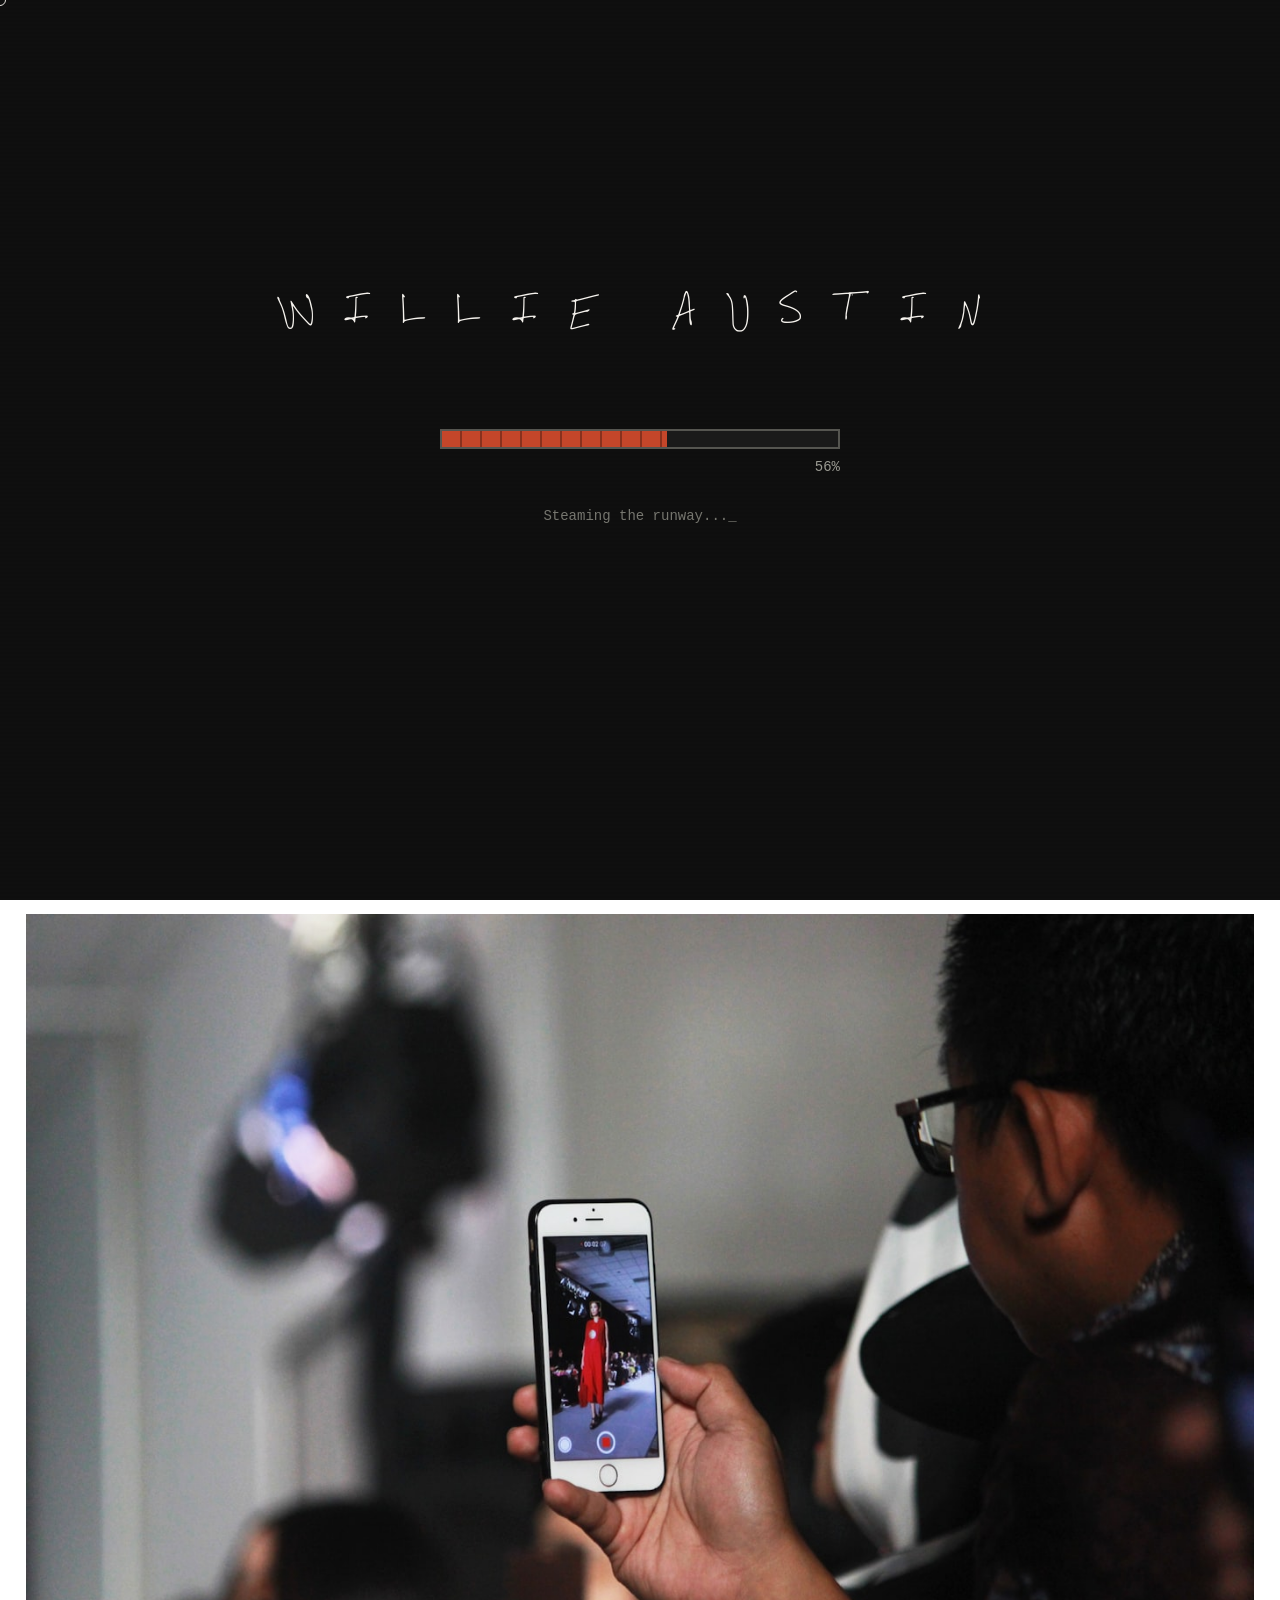
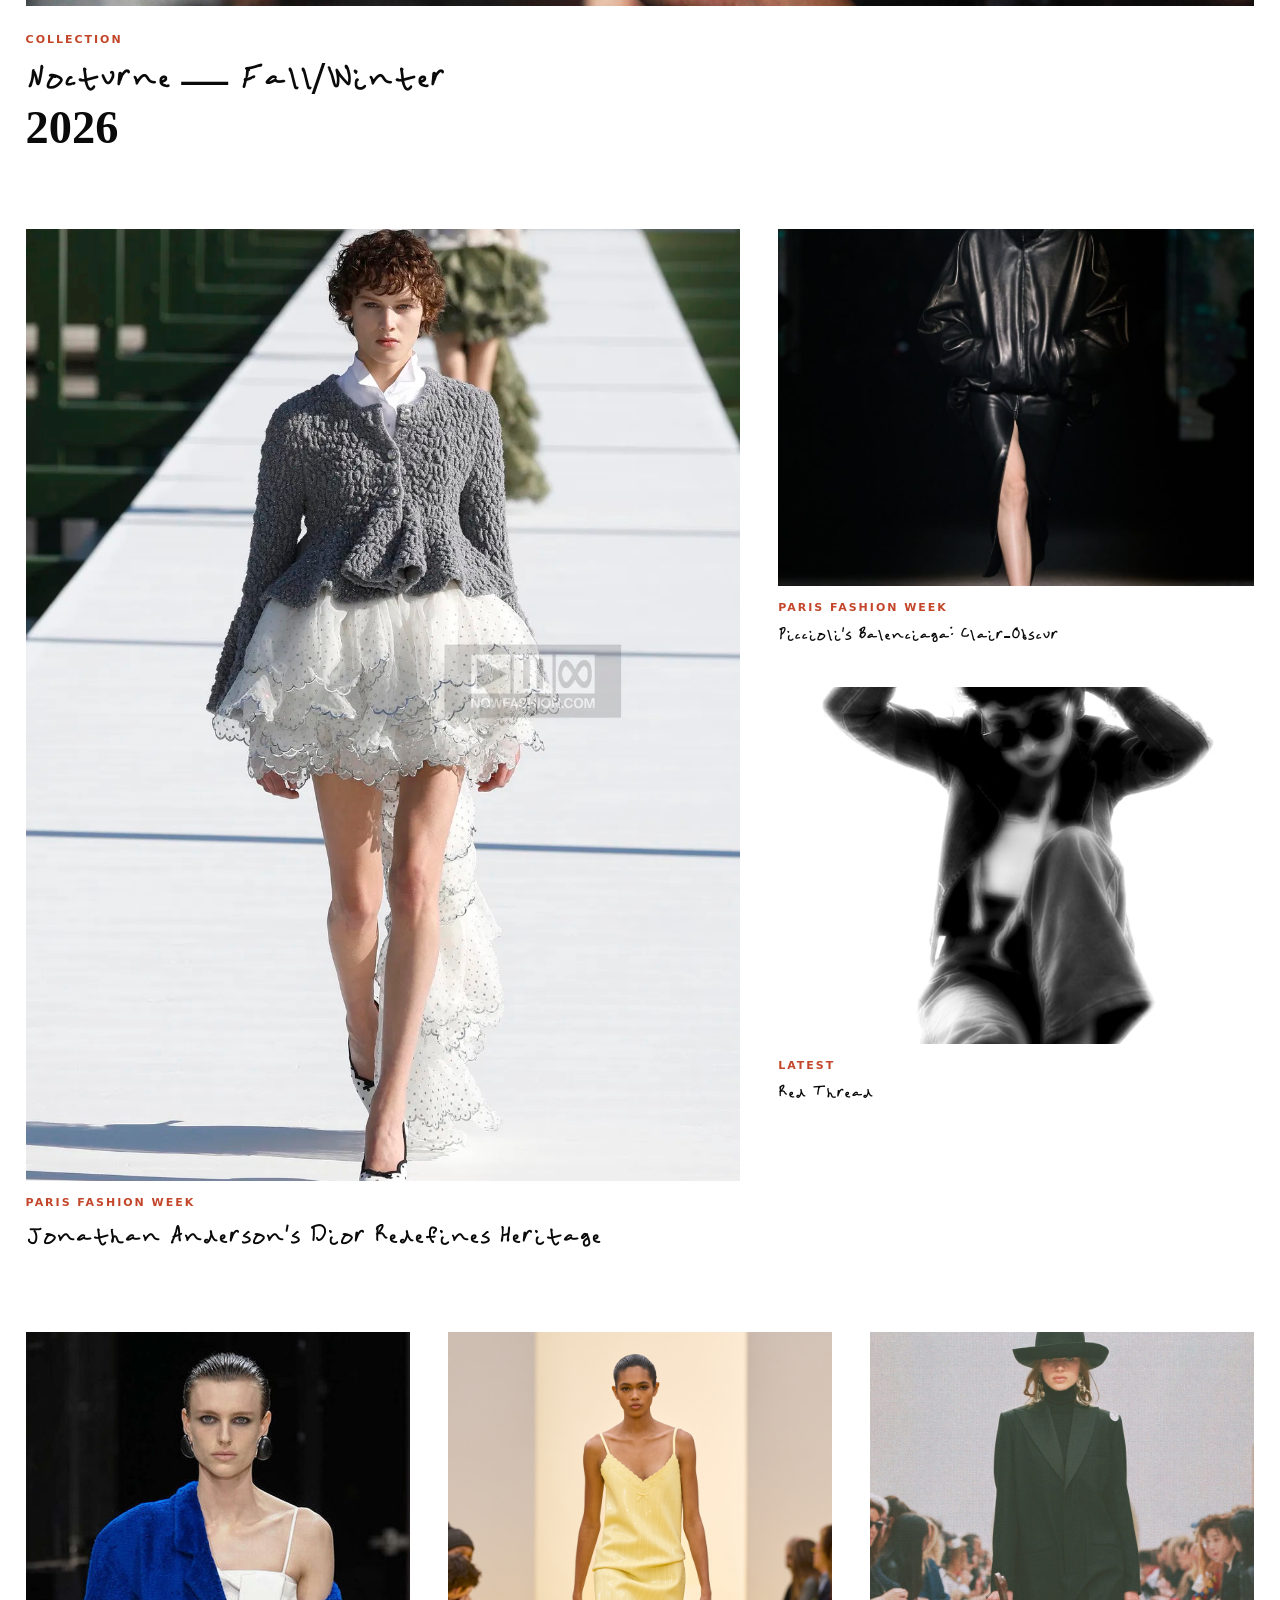
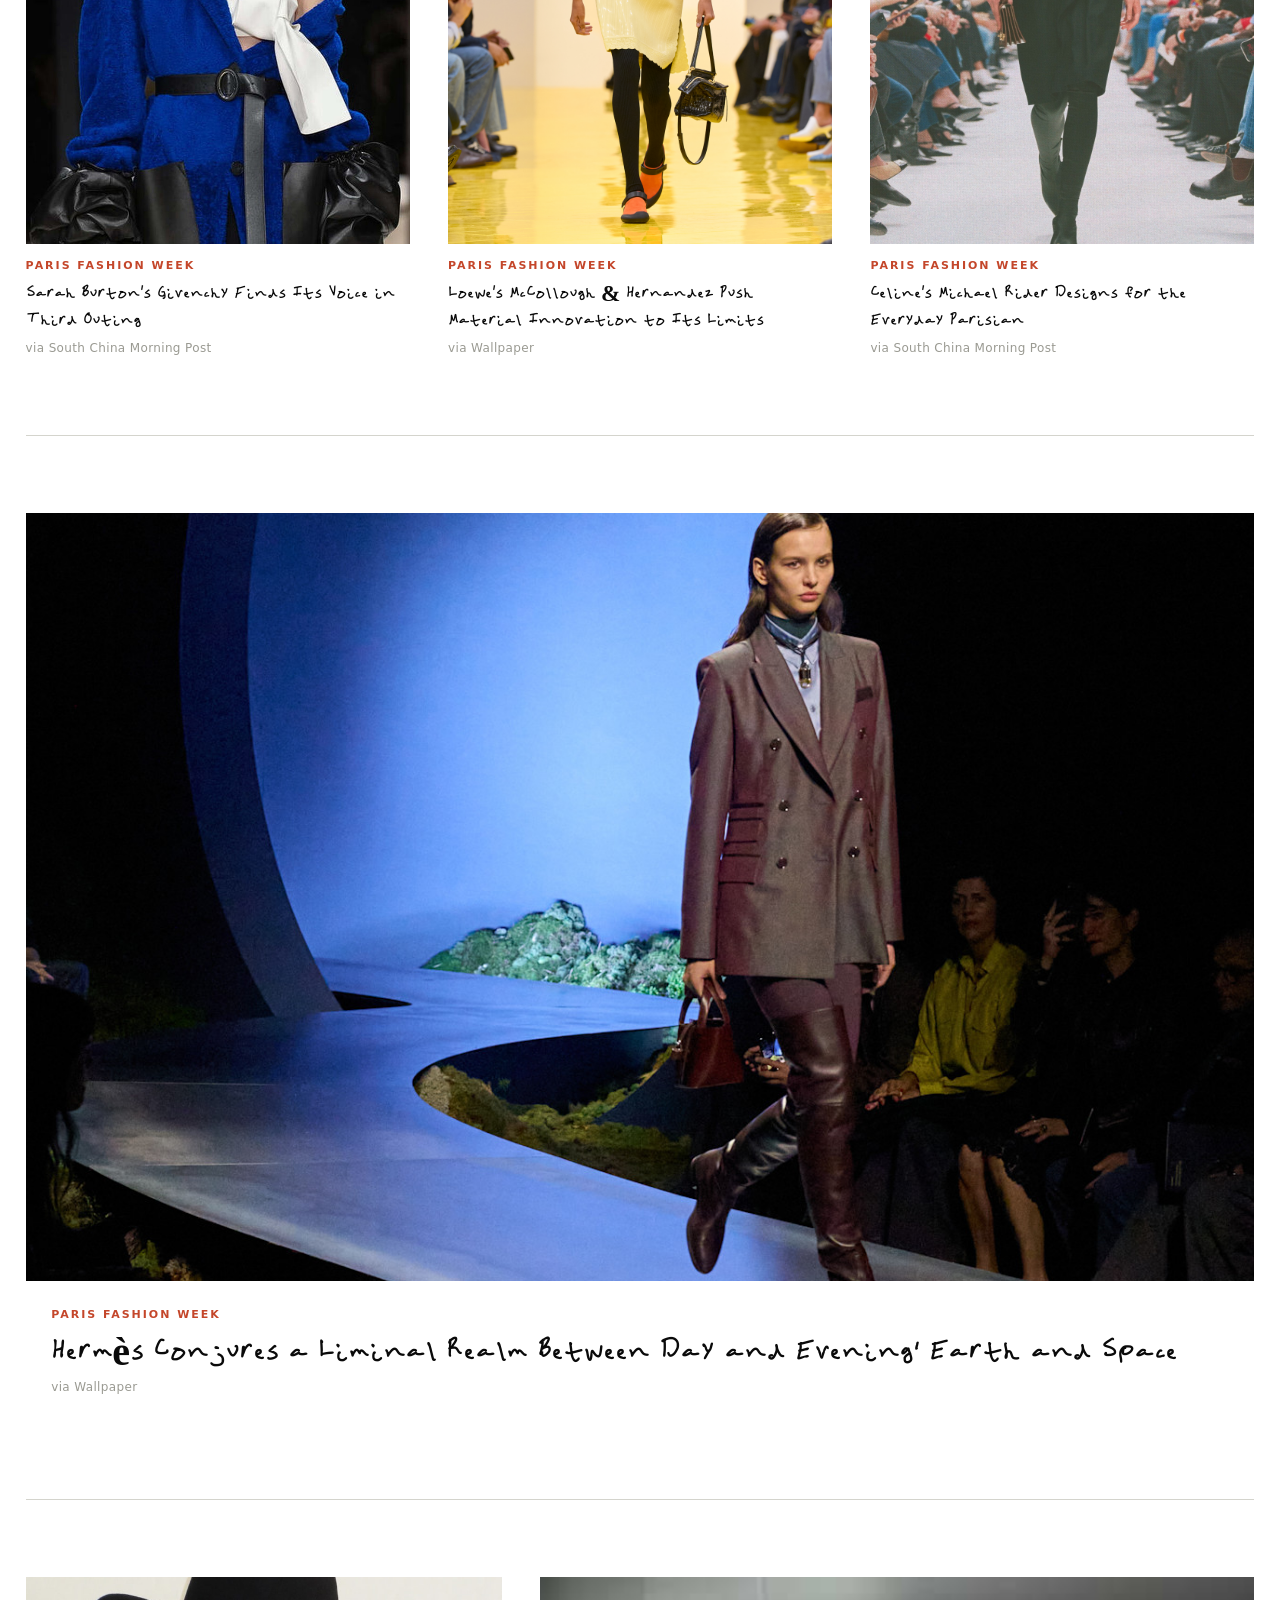
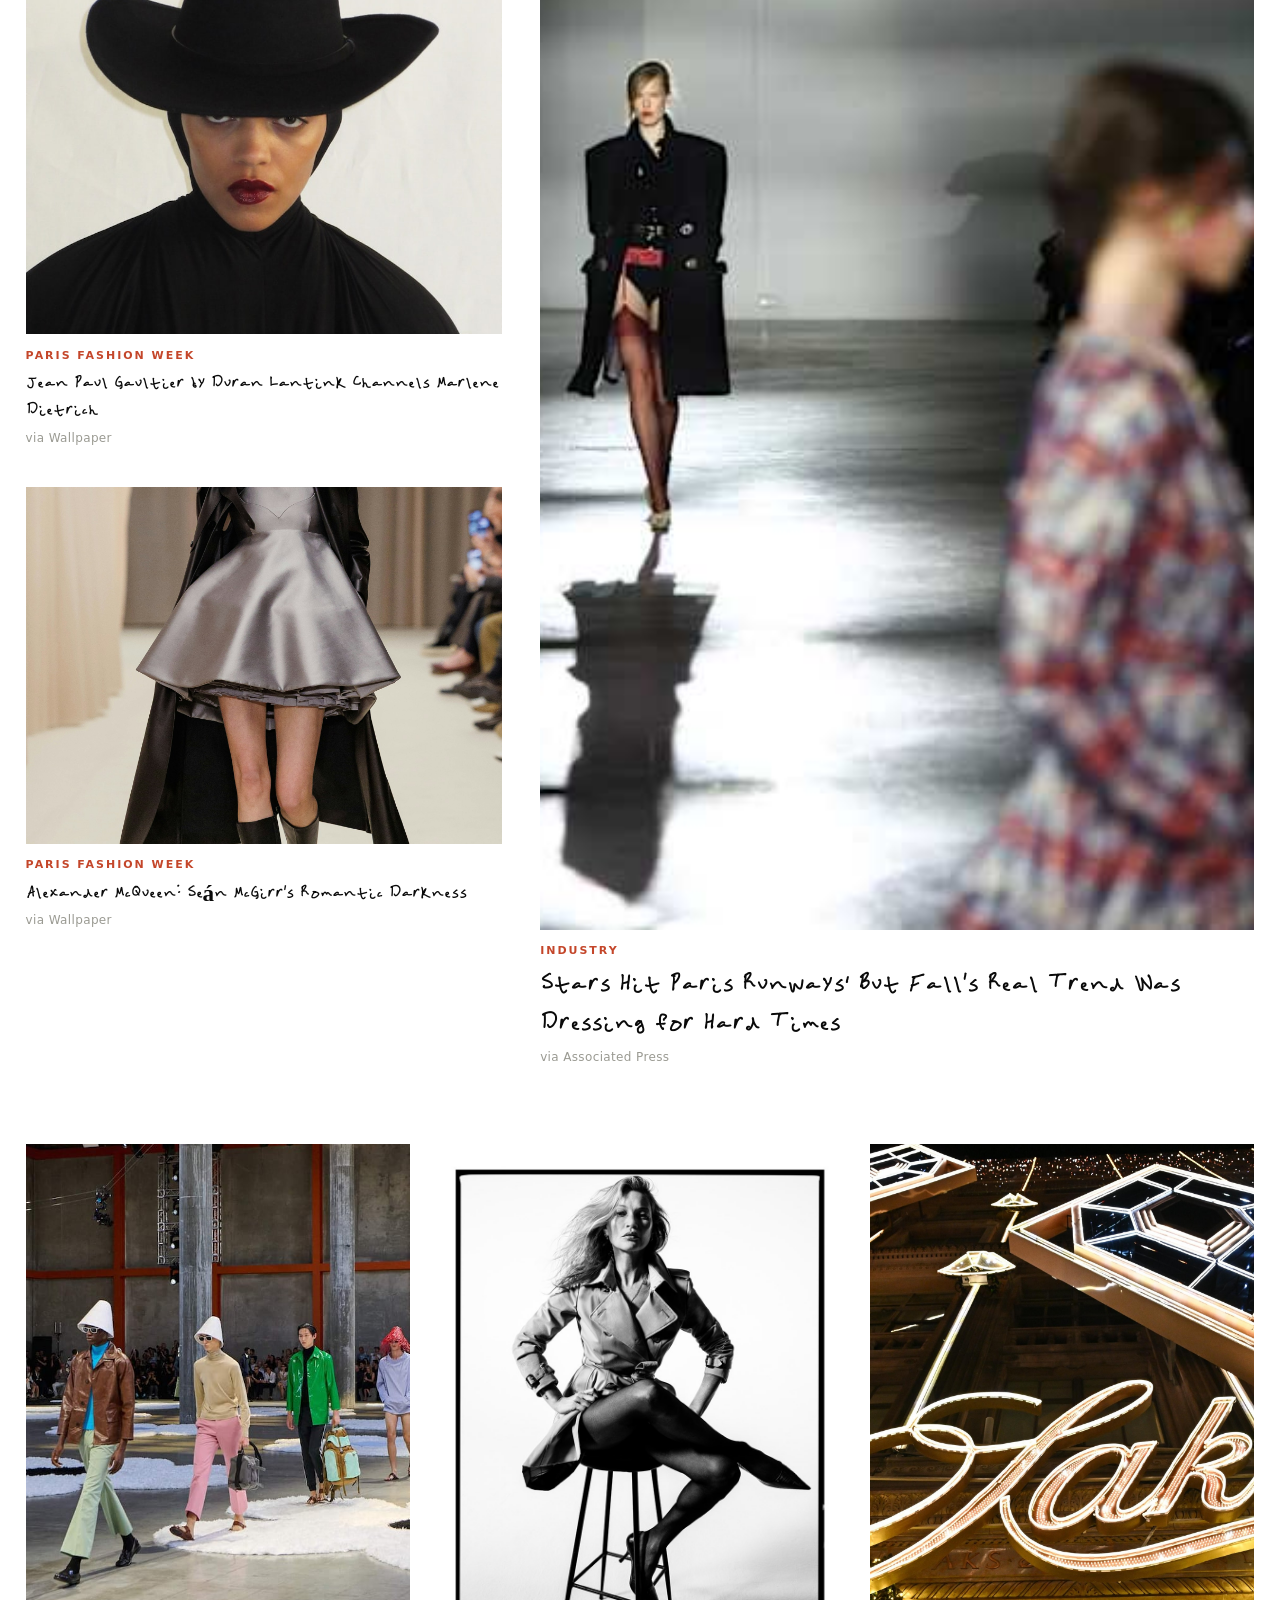
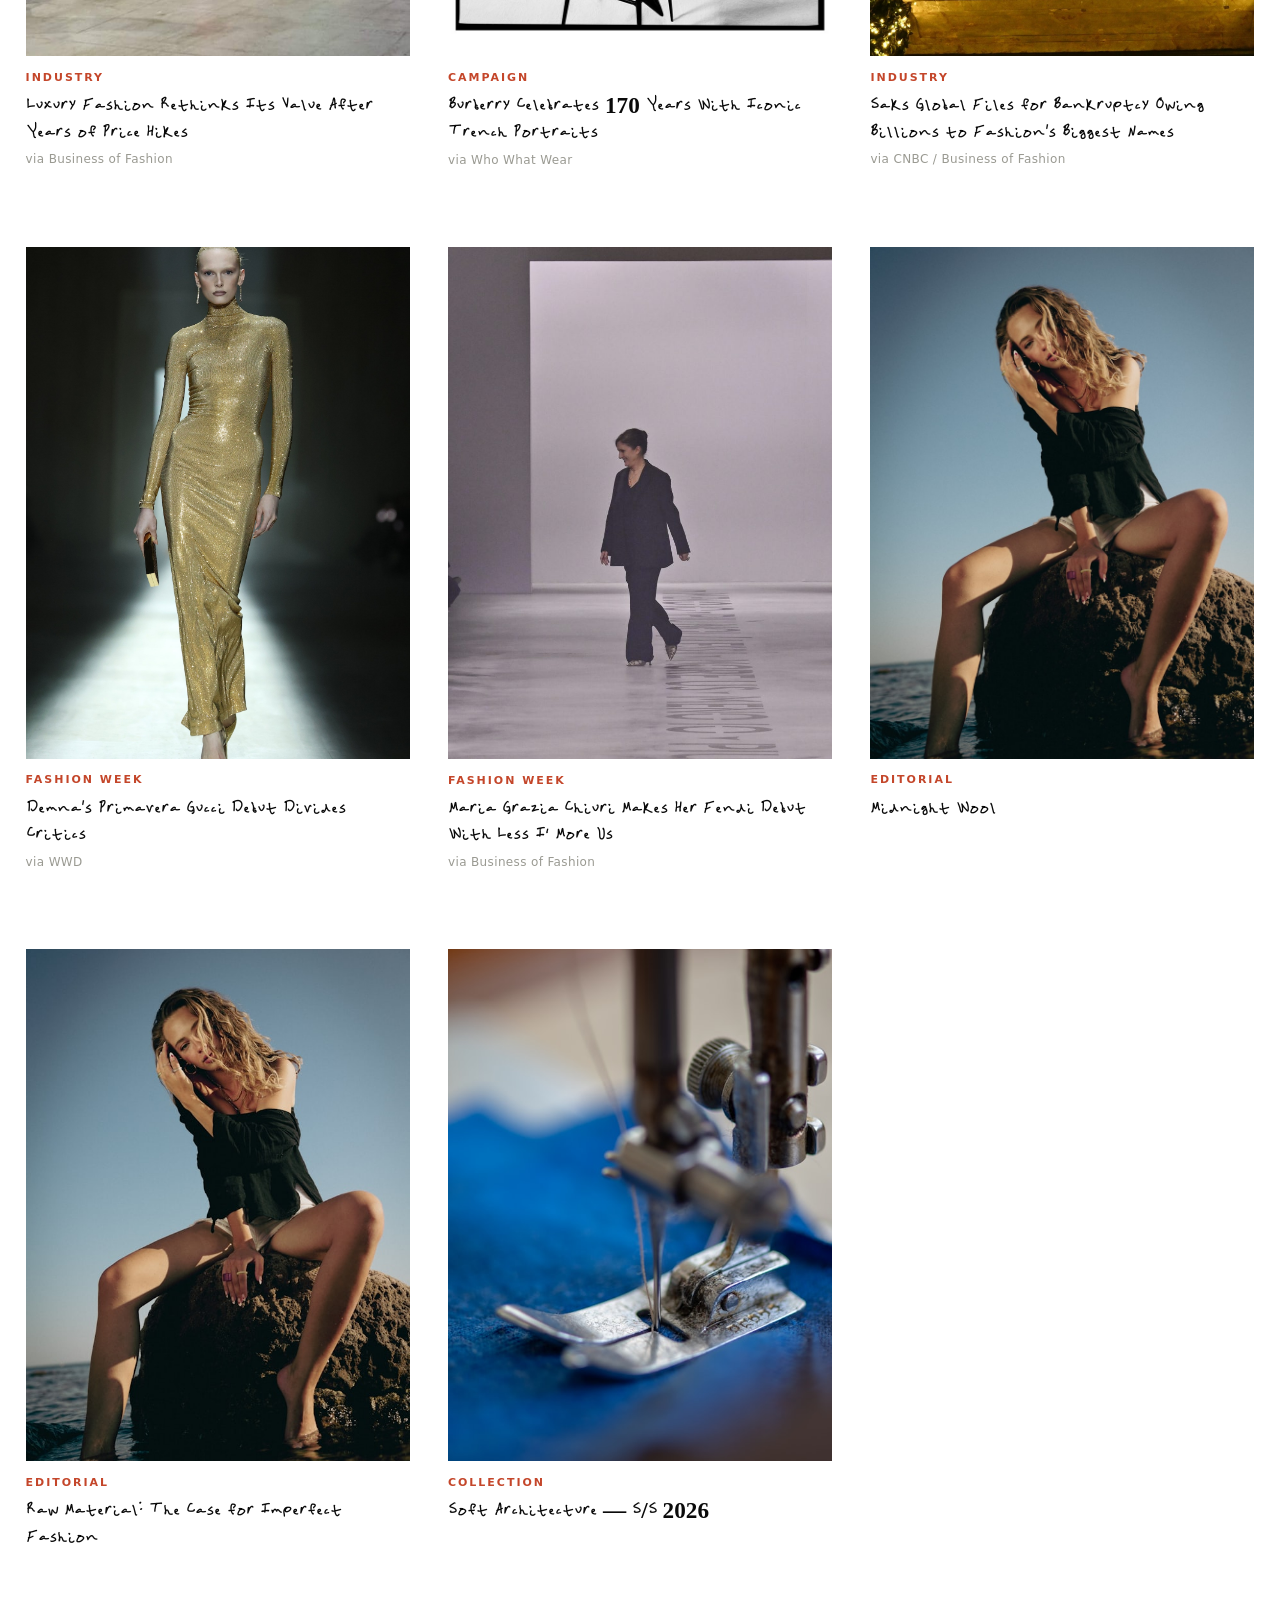
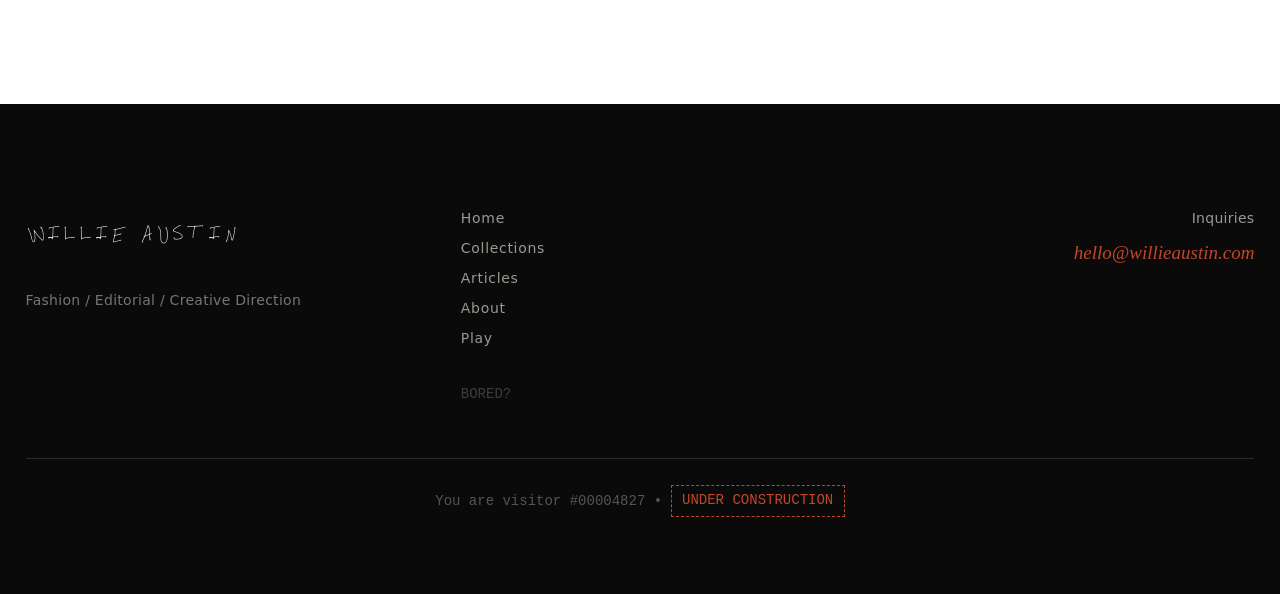
==== index.html @ 4cd4ceb3 "Initial commit — Willie Austin fashion portfolio Full static site with Vogue-style homepage layout, " ====
<!DOCTYPE html>
<html lang="en" data-theme="light">
<head>
  <meta charset="UTF-8">
  <meta name="viewport" content="width=device-width, initial-scale=1.0">
  <title>WILLIE AUSTIN — Fashion / Editorial / Creative Direction</title>
  <meta name="description" content="Willie Austin — Fashion designer and editorial creative. Collections, editorials, and creative direction.">

  <!-- Favicon -->
  <link rel="icon" href="favicon.ico" type="image/x-icon">

  <!-- Stylesheets -->
  <link rel="stylesheet" href="css/reset.css">
  <link rel="stylesheet" href="css/tokens.css">
  <link rel="stylesheet" href="css/typography.css">
  <link rel="stylesheet" href="css/layout.css">
  <link rel="stylesheet" href="css/utilities.css">
  <link rel="stylesheet" href="css/loading.css">
  <link rel="stylesheet" href="css/cover.css">
  <link rel="stylesheet" href="css/components.css">
  <link rel="stylesheet" href="css/vogue.css?v=2">
  <link rel="stylesheet" href="css/animations.css">
</head>
<body>

  <!-- ============================================
       LOADING SCREEN
       ============================================ -->
  <div class="loading-screen hidden" role="dialog" aria-label="Loading">
    <div class="loading-title">WILLIE AUSTIN</div>

    <div class="loading-bar-container">
      <div class="loading-bar-track">
        <div class="loading-bar-fill" role="progressbar" aria-valuenow="0" aria-valuemin="0" aria-valuemax="100"></div>
      </div>
      <div class="loading-percentage">0%</div>
    </div>

    <div class="loading-message" aria-live="polite">Loading haute couture...</div>

    <div class="loading-enter">
      <button type="button" aria-label="Enter site and start audio">CLICK TO ENTER</button>
    </div>
  </div>

  <!-- Page transition overlay -->
  <div class="page-transition" aria-hidden="true"></div>

  <!-- Custom cursor -->
  <div class="custom-cursor" aria-hidden="true"></div>

  <!-- ============================================
       MASTHEAD NAVIGATION
       ============================================ -->
  <header class="masthead" role="banner">
    <a href="index.html" class="masthead__logo" aria-label="Willie Austin — Home">WILLIE AUSTIN</a>

    <button class="menu-toggle" aria-label="Toggle navigation" aria-expanded="false">
      <span></span>
      <span></span>
      <span></span>
    </button>

    <nav class="masthead__nav" role="navigation" aria-label="Main navigation">
      <a href="index.html" class="nav-link active">Home</a>
      <a href="collection.html" class="nav-link">Collections</a>
      <a href="editorial.html" class="nav-link">Articles</a>
      <a href="about.html" class="nav-link">About</a>
      <a href="game.html" class="nav-link nav-link--play" data-hover-sound>Play</a>
    </nav>
  </header>

  <!-- ============================================
       COVER — Magazine Cover with Editorial Headlines
       ============================================ -->
  <section class="cover cover--editorial" aria-label="Cover">
    <div class="cover__image">
      <img src="assets/images/cover/hero.jpg" data-fallback="https://images.unsplash.com/photo-1686261387363-19086b744db9?w=1400&fit=crop&q=80" alt="Fashion editorial in black and white" loading="eager">
    </div>
    <div class="cover__overlay"></div>

    <h1 class="cover__title">Willie<br>Austin</h1>

    <!-- Cover headlines -->
    <div class="cover__headlines">
      <a href="collection.html" class="cover__headline-item">
        <span class="cover__headline-tag">New Collection</span>
        <span class="cover__headline-text">Nocturne — F/W 2026</span>
      </a>
      <a href="editorial.html" class="cover__headline-item">
        <span class="cover__headline-tag">Editorial</span>
        <span class="cover__headline-text">The New Silhouette</span>
      </a>
      <a href="about.html" class="cover__headline-item">
        <span class="cover__headline-tag">Profile</span>
        <span class="cover__headline-text">Meet the Designer</span>
      </a>
    </div>

    <p class="cover__tagline">Fashion / Editorial / Creative Direction</p>
  </section>

  <!-- ============================================
       MARQUEE TICKER
       ============================================ -->
  <div class="marquee no-print" aria-hidden="true">
    <div class="marquee__inner">
      <span class="marquee__text">PARIS FASHION WEEK WRAPS: Fall&rsquo;s Real Trend Was Dressing for Hard Times</span>
      <span class="marquee__separator">&bull;</span>
      <span class="marquee__text">Jonathan Anderson&rsquo;s Dior Tops Social Media With Lily-Pad Runway in the Tuileries</span>
      <span class="marquee__separator">&bull;</span>
      <span class="marquee__text">Piccioli&rsquo;s Second Balenciaga Show Explores Light &amp; Darkness</span>
      <span class="marquee__separator">&bull;</span>
      <span class="marquee__text">Sarah Burton&rsquo;s Givenchy Finds Its Voice</span>
      <span class="marquee__separator">&bull;</span>
      <span class="marquee__text">Loewe Goes Inflatable: 3D-Printed Latex and Rubber-Molded Trainers</span>
      <span class="marquee__separator">&bull;</span>
      <span class="marquee__text">Herm&egrave;s A/W 2026: Visible Zips, Silk Capes, and a Liminal Realm</span>
      <span class="marquee__separator">&bull;</span>
      <span class="marquee__text">Burberry Celebrates 170th Anniversary With Kate Moss Trench Campaign</span>
      <span class="marquee__separator">&bull;</span>
      <span class="marquee__text">9 of 15 Largest Luxury Houses Have New Creative Directors</span>
      <span class="marquee__separator">&bull;</span>
      <span class="marquee__text">Saks Global Files for Bankruptcy Owing $3.4 Billion</span>
      <span class="marquee__separator">&bull;</span>
      <span class="marquee__text">Demna&rsquo;s &ldquo;Primavera&rdquo; Gucci Debut Divides Critics</span>
      <span class="marquee__separator">&bull;</span>
      <!-- Duplicate set for seamless loop -->
      <span class="marquee__text">PARIS FASHION WEEK WRAPS: Fall&rsquo;s Real Trend Was Dressing for Hard Times</span>
      <span class="marquee__separator">&bull;</span>
      <span class="marquee__text">Jonathan Anderson&rsquo;s Dior Tops Social Media With Lily-Pad Runway in the Tuileries</span>
      <span class="marquee__separator">&bull;</span>
      <span class="marquee__text">Piccioli&rsquo;s Second Balenciaga Show Explores Light &amp; Darkness</span>
      <span class="marquee__separator">&bull;</span>
      <span class="marquee__text">Sarah Burton&rsquo;s Givenchy Finds Its Voice</span>
      <span class="marquee__separator">&bull;</span>
      <span class="marquee__text">Loewe Goes Inflatable: 3D-Printed Latex and Rubber-Molded Trainers</span>
      <span class="marquee__separator">&bull;</span>
      <span class="marquee__text">Herm&egrave;s A/W 2026: Visible Zips, Silk Capes, and a Liminal Realm</span>
      <span class="marquee__separator">&bull;</span>
      <span class="marquee__text">Burberry Celebrates 170th Anniversary With Kate Moss Trench Campaign</span>
      <span class="marquee__separator">&bull;</span>
      <span class="marquee__text">9 of 15 Largest Luxury Houses Have New Creative Directors</span>
      <span class="marquee__separator">&bull;</span>
      <span class="marquee__text">Saks Global Files for Bankruptcy Owing $3.4 Billion</span>
      <span class="marquee__separator">&bull;</span>
      <span class="marquee__text">Demna&rsquo;s &ldquo;Primavera&rdquo; Gucci Debut Divides Critics</span>
      <span class="marquee__separator">&bull;</span>
    </div>
  </div>

  <main id="stream" role="main"></main>

  <!-- ============================================
       FOOTER
       ============================================ -->
  <footer class="site-footer">
    <div class="footer__inner">
      <div>
        <div class="footer__brand">Willie Austin</div>
        <p class="caption mt-md" style="color:var(--gray-500);">Fashion / Editorial / Creative Direction</p>
      </div>

      <div class="footer__links">
        <a href="index.html">Home</a>
        <a href="collection.html">Collections</a>
        <a href="editorial.html">Articles</a>
        <a href="about.html">About</a>
        <a href="game.html">Play</a>
        <span class="easter-egg-link mt-md" onclick="window.location.href='game.html'">BORED?</span>
      </div>

      <div class="footer__contact">
        <p class="ui-text" style="color:var(--gray-400);margin-bottom:var(--space-xs);">Inquiries</p>
        <a href="mailto:hello@willieaustin.com">hello@willieaustin.com</a>
      </div>
    </div>

    <div class="visitor-counter">
      You are visitor #<span id="visitor-count">00004827</span> &bull;
      <span class="under-construction" title="Just kidding... or are we?">UNDER CONSTRUCTION</span>
    </div>
  </footer>

  <!-- Folio page number -->
  <div class="folio no-print" aria-hidden="true">
    <span class="folio__number">01</span>
  </div>

  <!-- Sound toggle -->
  <button class="sound-toggle no-print" aria-label="Toggle sound">
    <span class="sound-icon">&#9835;</span>
  </button>

  <!-- Inline content data (fallback for file:// protocol) -->
  <script>
window.__CONTENT_DATA__ = {
  "site.json": {"site_name":"WILLIE AUSTIN","tagline":"Fashion / Editorial / Creative Direction","email":"hello@willieaustin.com","visitor_count":"00004827","nav":[{"label":"Home","href":"index.html","id":"home"},{"label":"Collections","href":"collection.html","id":"collections"},{"label":"Articles","href":"editorial.html","id":"articles"},{"label":"About","href":"about.html","id":"about"},{"label":"Play","href":"game.html","id":"play","accent":true}],"footer_links":[{"label":"Home","href":"index.html"},{"label":"Collections","href":"collection.html"},{"label":"Articles","href":"editorial.html"},{"label":"About","href":"about.html"},{"label":"Play","href":"game.html"}],"ticker":["PARIS FASHION WEEK WRAPS: Fall\u2019s Real Trend Was Dressing for Hard Times","Jonathan Anderson\u2019s Dior Tops Social Media With Lily-Pad Runway in the Tuileries","Piccioli\u2019s Second Balenciaga Show Explores Light & Darkness","Sarah Burton\u2019s Givenchy Finds Its Voice","Loewe Goes Inflatable: 3D-Printed Latex and Rubber-Molded Trainers","Herm\u00e8s A/W 2026: Visible Zips, Silk Capes, and a Liminal Realm","Burberry Celebrates 170th Anniversary With Kate Moss Trench Campaign","9 of 15 Largest Luxury Houses Have New Creative Directors","Saks Global Files for Bankruptcy Owing $3.4 Billion","Demna\u2019s \u201cPrimavera\u201d Gucci Debut Divides Critics"]},
  "homepage.json": {"cover":{"title":"Willie\nAustin","headlines":[{"tag":"New Collection","text":"Nocturne \u2014 F/W 2026","href":"collection.html"},{"tag":"Editorial","text":"The New Silhouette","href":"editorial.html"},{"tag":"Profile","text":"Meet the Designer","href":"about.html"}],"image":"assets/images/cover/hero.jpg"},"featured":[{"category":"Collection","title":"Nocturne \u2014 Fall/Winter 2026","excerpt":"An exploration of shadow and structure. Twelve looks that move between architectural tailoring and fluid draping, rendered in a palette of midnight, charcoal, and burnt sienna.","cta":"View Collection \u2192","href":"collection.html","image":"assets/images/collections/nocturne/hero.jpg","lead":true},{"category":"Paris Fashion Week","title":"Jonathan Anderson\u2019s Dior Redefines Heritage","excerpt":"The Bar jacket, loosened and reinterpreted as pastel knits with fluted peplums \u2014 a runway skimming across a lily-pad pond in the Tuileries.","href":"editorial.html","image":"assets/images/news/dior-aw26.jpg"},{"category":"Paris Fashion Week","title":"Piccioli\u2019s Balenciaga: Clair-Obscur","excerpt":"Light and darkness collide in cocoon silhouettes, velvet gowns, and elevated denim.","href":"editorial.html","image":"assets/images/news/balenciaga-aw26.jpg"},{"category":"Latest","title":"Red Thread","excerpt":"Following a single red thread from first sketch to runway.","href":"editorial.html","image":"assets/images/editorials/red-thread/thumb.jpg"}],"stream":[{"type":"feature","category":"Paris Fashion Week","title":"Sarah Burton\u2019s Givenchy Finds Its Voice in Third Outing","excerpt":"Not proposing one ideal woman but many women and many ways of being strong. Exact tailoring, power suits, draped detachable sleeves, and a leopard-print sequin dress with fringes.","date":"March 7, 2026","source":"South China Morning Post","image":"assets/images/news/givenchy-aw26.jpg"},{"type":"duo","items":[{"category":"Paris Fashion Week","title":"Loewe\u2019s McCollough & Hernandez Push Material Innovation to Its Limits","excerpt":"3D-printed latex slip dresses, inflatable parkas, and rubber-molded trainers \u2014 luxury craftsmanship reimagined with whimsy.","date":"March 5, 2026","source":"Wallpaper","image":"assets/images/news/loewe-aw26.jpg"},{"category":"Paris Fashion Week","title":"Celine\u2019s Michael Rider Designs for the Everyday Parisian","excerpt":"The starting point for fall was a daily commute in Paris \u2014 loose trench coats over sequined dresses, navy coats with knotted leather belts.","date":"March 4, 2026","source":"South China Morning Post","image":"assets/images/news/celine-aw26.jpg"}]},{"type":"quote","text":"Fashion has to do with ideas, the way we live, what is happening."},{"type":"feature","category":"Paris Fashion Week","title":"Herm\u00e8s Conjures a Liminal Realm Between Day and Evening, Earth and Space","excerpt":"Nad\u00e8ge Vanh\u00e9e\u2019s A/W 2026 collection moved through shimmering silk twill, leather cycling shorts, and shearling bombers in dark blues and deep russets.","date":"March 8, 2026","source":"Wallpaper","image":"assets/images/news/hermes-aw26.jpg"},{"type":"duo","items":[{"category":"Paris Fashion Week","title":"Jean Paul Gaultier by Duran Lantink Channels Marlene Dietrich","excerpt":"Pinstriped suits, pleated black gowns, and Fair Isle knit bodysuits in a 43-look lineup.","date":"March 8, 2026","source":"Wallpaper","image":"assets/images/news/gaultier-aw26.jpg"},{"category":"Paris Fashion Week","title":"Alexander McQueen: Se\u00e1n McGirr\u2019s Romantic Darkness","excerpt":"Floral wallpaper patterns meet Gothic silhouettes, delicate lace, and chain-mail knitwear.","date":"March 6, 2026","source":"Wallpaper","image":"assets/images/news/mcqueen-aw26.jpg"}]},{"type":"stat","text":"9 of the 15 largest luxury houses appointed new creative directors in the past 12 months.","source":"Business of Fashion"},{"type":"feature","category":"Industry","title":"Stars Hit Paris Runways, But Fall\u2019s Real Trend Was Dressing for Hard Times","excerpt":"Across Paris Fashion Week, designers presented clothes that work in real life, not just on Instagram. The Fall 2026 season marked a decisive pivot toward pragmatism.","date":"March 9, 2026","source":"Associated Press","image":"assets/images/news/pfw-trend-aw26.jpg"},{"type":"duo","items":[{"category":"Industry","title":"Luxury Fashion Rethinks Its Value After Years of Price Hikes","excerpt":"After raising prices with no bump in quality or creativity, the industry is being forced to rebuild trust with shoppers.","date":"March 2026","source":"Business of Fashion","image":"assets/images/news/luxury-rethink.jpg"},{"category":"Campaign","title":"Burberry Celebrates 170 Years With Iconic Trench Portraits","excerpt":"Black-and-white portraits featuring Kate Moss, Daisy Edgar-Jones, Teyana Taylor, and Kid Cudi.","date":"March 2026","source":"Who What Wear","image":"assets/images/news/burberry-170.jpg"}]},{"type":"quote","text":"The most interesting clothes are the ones that show their making."},{"type":"duo","items":[{"category":"Industry","title":"Saks Global Files for Bankruptcy Owing Billions to Fashion\u2019s Biggest Names","excerpt":"Parent of Saks Fifth Avenue, Neiman Marcus, and Bergdorf Goodman filed Chapter 11 after missing a $100 million debt payment.","date":"January 2026","source":"CNBC / Business of Fashion","image":"assets/images/news/saks.jpg"},{"category":"Fashion Week","title":"Demna\u2019s Primavera Gucci Debut Divides Critics","excerpt":"Ultra-minimal seamless garments cut close to the body, inspired by Botticelli. Kate Moss closed the show.","date":"February 28, 2026","source":"WWD","image":"assets/images/news/gucci.jpg"}]},{"type":"feature","category":"Fashion Week","title":"Maria Grazia Chiuri Makes Her Fendi Debut With Less I, More Us","excerpt":"The Italian designer presented her first collection as Fendi creative director at Milan Fashion Week.","date":"February 26, 2026","source":"Business of Fashion","image":"assets/images/news/fendi.jpg"}],"studio_content":[{"category":"Editorial","title":"Midnight Wool","excerpt":"On dead stock fabric, rust stains, designing at 1 AM, and the conversation between cloth and the person inside it.","date":"March 2026","href":"editorial-midnight-wool.html","image":"assets/images/editorials/midnight-wool/hero.jpg"},{"category":"Editorial","title":"Raw Material: The Case for Imperfect Fashion","excerpt":"A long-form essay on raw edges, visible seams, and unfinished hems as a design philosophy.","date":"November 2025","href":"editorial.html","image":"assets/images/editorials/raw-material/thumb.jpg"},{"category":"Collection","title":"Soft Architecture \u2014 S/S 2026","excerpt":"Structured forms in flowing fabrics. A contradiction made wearable.","date":"October 2025","href":"collection.html","image":"assets/images/collections/soft-architecture/thumb.jpg"},{"category":"Photo Story","title":"Red Thread","excerpt":"Following a single red thread from first sketch to final stitch to runway to street.","date":"August 2025","href":"editorial.html","image":"assets/images/editorials/red-thread/thumb.jpg"}],"personal_quote":"Creating is the most honest thing I know how to do."}
};
  </script>

  <!-- Scripts -->
  <script src="js/images.js"></script>
  <script src="js/sounds.js"></script>
  <script src="js/loading.js"></script>
  <script src="js/nav.js"></script>
  <script src="js/cursor.js"></script>
  <script src="js/reveal.js"></script>
  <script src="js/transitions.js"></script>
  <script src="js/content.js?v=2"></script>
  <script src="js/main.js"></script>
</body>
</html>
---- css/tokens.css ----
/* Design Tokens — Willie Austin Website */

:root {
  /* Colors */
  --color-black: #0a0a0a;
  --color-paper: #f5f2ed;
  --color-accent: #c4462a;
  --color-accent-hover: #a83920;

  /* Warm grays */
  --gray-900: #1a1a1a;
  --gray-800: #2a2a28;
  --gray-700: #3d3d3a;
  --gray-600: #555550;
  --gray-500: #76766f;
  --gray-400: #9a9a92;
  --gray-300: #bdbdb5;
  --gray-200: #d4d4cd;
  --gray-100: #e8e5e0;
  --gray-50: #f0ede8;

  /* Typography — Fluid scale */
  --font-display: 'WillieAustin', Georgia, serif;
  --font-secondary: 'Space Grotesk', system-ui, sans-serif;
  --font-body: 'Source Serif 4', Georgia, serif;
  --font-mono: 'Courier New', monospace;
  --font-serif-italic: 'Source Serif 4', Georgia, serif;

  --text-display-xl: clamp(4rem, 8vw + 1rem, 10rem);
  --text-display: clamp(3rem, 5vw + 1rem, 7rem);
  --text-display-sm: clamp(2rem, 3vw + 0.5rem, 4rem);
  --text-h1: clamp(1.75rem, 2.5vw + 0.5rem, 3rem);
  --text-h2: clamp(1.5rem, 2vw + 0.5rem, 2.25rem);
  --text-h3: clamp(1.125rem, 1.5vw + 0.25rem, 1.5rem);
  --text-body: clamp(1.0625rem, 0.5vw + 0.875rem, 1.1875rem);
  --text-small: clamp(0.8125rem, 0.25vw + 0.75rem, 0.875rem);
  --text-caption: 0.875rem;
  --text-overline: 0.6875rem;

  /* Spacing */
  --space-xs: clamp(0.25rem, 0.5vw, 0.5rem);
  --space-sm: clamp(0.5rem, 1vw, 1rem);
  --space-md: clamp(1rem, 2vw, 2rem);
  --space-lg: clamp(2rem, 4vw, 4rem);
  --space-xl: clamp(3rem, 6vw, 6rem);
  --space-2xl: clamp(4rem, 8vw, 8rem);
  --space-3xl: clamp(6rem, 12vw, 12rem);

  /* Layout */
  --content-width: 65ch;
  --wide-width: 90rem;
  --grid-gap: clamp(1rem, 2vw, 2rem);
  --grid-gap-lg: clamp(2rem, 3vw, 3rem);
  --space-section: clamp(5rem, 10vw, 10rem);

  /* Transitions */
  --ease-out: cubic-bezier(0.16, 1, 0.3, 1);
  --ease-in-out: cubic-bezier(0.65, 0, 0.35, 1);
  --duration-fast: 150ms;
  --duration-normal: 300ms;
  --duration-hover: 400ms;
  --duration-slow: 600ms;
  --duration-reveal: 1000ms;

  /* Z-index layers */
  --z-base: 1;
  --z-sticky: 100;
  --z-nav: 200;
  --z-overlay: 300;
  --z-modal: 400;
  --z-loading: 500;
  --z-cursor: 9999;

  /* Borders */
  --border-thin: 1px solid var(--gray-200);
  --border-accent: 2px solid var(--color-accent);
}

/* Dark mode tokens (for game / loading screen) */
[data-theme="dark"] {
  --color-bg: var(--color-black);
  --color-text: var(--color-paper);
}

[data-theme="light"] {
  --color-bg: var(--color-paper);
  --color-text: var(--color-black);
}
---- css/typography.css ----
/* Typography — Willie Austin Website */

/* Custom font */
@font-face {
  font-family: 'WillieAustin';
  src: url('../Myfont-Regular.ttf') format('truetype');
  font-weight: 400;
  font-style: normal;
  font-display: swap;
}

/* Google Fonts */
@import url('https://fonts.googleapis.com/css2?family=Source+Serif+4:ital,opsz,wght@0,8..60,300;0,8..60,400;0,8..60,600;0,8..60,700;1,8..60,300;1,8..60,400;1,8..60,600&family=Space+Grotesk:wght@400;500;600;700&family=Playfair+Display:ital,wght@0,700;1,700&display=swap');

/* Base type styles */
body {
  font-family: var(--font-body);
  font-size: var(--text-body);
  color: var(--color-black);
  line-height: 1.7;
}

/* Display type */
.display-xl {
  font-family: var(--font-display);
  font-size: var(--text-display-xl);
  line-height: 0.9;
  letter-spacing: -0.02em;
}

.display {
  font-family: var(--font-display);
  font-size: var(--text-display);
  line-height: 0.95;
  letter-spacing: -0.02em;
}

.display-sm {
  font-family: var(--font-display);
  font-size: var(--text-display-sm);
  line-height: 1;
  letter-spacing: -0.01em;
}

/* Headings */
h1, .h1 {
  font-family: var(--font-display);
  font-size: var(--text-h1);
  line-height: 1.1;
  letter-spacing: -0.01em;
}

h2, .h2 {
  font-family: var(--font-display);
  font-size: var(--text-h2);
  line-height: 1.15;
}

h3, .h3 {
  font-family: var(--font-secondary);
  font-size: var(--text-h3);
  line-height: 1.3;
  font-weight: 600;
}

/* Body text */
.body-text {
  font-family: var(--font-body);
  font-size: var(--text-body);
  line-height: 1.7;
}

.body-text p + p {
  margin-top: 1.5em;
}

/* Secondary / UI text */
.ui-text {
  font-family: var(--font-secondary);
  font-size: var(--text-small);
  letter-spacing: 0.02em;
}

/* Overline / category tags */
.overline {
  font-family: var(--font-secondary);
  font-size: var(--text-overline);
  font-weight: 600;
  letter-spacing: 0.15em;
  text-transform: uppercase;
  line-height: 1;
}

/* Captions */
.caption {
  font-family: var(--font-secondary);
  font-size: var(--text-caption);
  color: var(--gray-500);
  letter-spacing: 0.02em;
}

/* Drop cap */
.drop-cap::first-letter {
  font-family: 'Playfair Display', serif;
  float: left;
  font-size: 4.5em;
  line-height: 0.8;
  padding-right: 0.1em;
  padding-top: 0.05em;
  color: var(--color-accent);
  font-weight: 700;
}

/* Pull quote */
.pull-quote {
  font-family: var(--font-display);
  font-size: var(--text-display-sm);
  line-height: 1.1;
  border-left: 3px solid var(--color-accent);
  padding: var(--space-lg) 0 var(--space-lg) var(--space-md);
  margin: var(--space-xl) 0;
}

/* Byline — serif italic for meta/attribution */
.byline {
  font-family: var(--font-serif-italic);
  font-style: italic;
  letter-spacing: 0.01em;
}

.pull-quote cite {
  display: block;
  font-family: var(--font-secondary);
  font-size: var(--text-small);
  font-style: normal;
  color: var(--gray-500);
  margin-top: var(--space-sm);
  letter-spacing: 0.05em;
  text-transform: uppercase;
}

/* Links in body text */
.body-text a {
  color: var(--color-accent);
  text-decoration: underline;
  text-underline-offset: 0.15em;
  transition: color var(--duration-fast) ease;
}

.body-text a:hover {
  color: var(--color-accent-hover);
}

/* Selection */
::selection {
  background: var(--color-accent);
  color: var(--color-paper);
}

/* Mobile */
@media (max-width: 768px) {
  .drop-cap::first-letter {
    font-size: 3.2em;
    line-height: 0.85;
    padding-right: 0.08em;
  }

  .pull-quote {
    font-size: var(--text-h2);
    padding: var(--space-md) 0 var(--space-md) var(--space-sm);
    margin: var(--space-lg) 0;
  }

  .display-xl {
    line-height: 0.95;
  }
}
---- css/layout.css ----
/* Editorial Grid System — Willie Austin Website */

/* Magazine-style grid with named areas */
.editorial-grid {
  display: grid;
  grid-template-columns:
    [full-start] minmax(var(--space-md), 1fr)
    [wide-start] minmax(0, calc((var(--wide-width) - var(--content-width)) / 2))
    [content-start] min(var(--content-width), 100%)
    [content-end] minmax(0, calc((var(--wide-width) - var(--content-width)) / 2))
    [wide-end] minmax(var(--space-md), 1fr)
    [full-end];
}

.editorial-grid > * {
  grid-column: content;
}

.editorial-grid > .wide {
  grid-column: wide;
}

.editorial-grid > .full-bleed {
  grid-column: full;
}

/* Content container (simple centered) */
.container {
  width: min(var(--content-width), 100% - var(--space-md) * 2);
  margin-inline: auto;
}

.container-wide {
  width: min(var(--wide-width), 100% - var(--space-md) * 2);
  margin-inline: auto;
}

/* Stream layout — asymmetric blocks */
.stream {
  display: grid;
  gap: clamp(3rem, 6vw, 6rem);
  padding: var(--space-xl) 0;
  max-width: var(--wide-width);
  margin-inline: auto;
  padding-inline: var(--space-md);
}

/* Feature block — large image + text side by side */
.stream-feature {
  display: grid;
  grid-template-columns: 3fr 2fr;
  gap: var(--grid-gap-lg);
  align-items: center;
  min-height: 40vh;
}

.stream-feature:nth-child(even) {
  grid-template-columns: 2fr 3fr;
}

.stream-feature:nth-child(even) .stream-feature__image {
  order: 2;
}

.stream-feature__image {
  width: 100%;
  overflow: hidden;
  aspect-ratio: 4 / 5;
}

.stream-feature__image img {
  width: 100%;
  height: 100%;
  object-fit: cover;
}

.stream-feature__content {
  padding: var(--space-lg) var(--space-md);
}

/* Duo block — two items side by side */
.stream-duo {
  display: grid;
  grid-template-columns: 1fr 1fr;
  gap: var(--grid-gap);
}

/* Text break block */
.stream-text-break {
  padding: var(--space-lg) var(--space-xl);
  text-align: center;
}

/* Magazine spread layouts */
.spread {
  display: grid;
  gap: var(--grid-gap);
  margin: var(--space-section) 0;
}

.spread--single {
  grid-template-columns: 1fr;
}

.spread--pair {
  grid-template-columns: 1fr 1fr;
}

.spread--asymmetric {
  grid-template-columns: 2fr 1fr;
}

.spread--asymmetric-reverse {
  grid-template-columns: 1fr 2fr;
}

.spread img {
  width: 100%;
  height: 100%;
  object-fit: cover;
}

/* Dual-read layout (sticky text + scrolling images) */
.dual-read {
  display: grid;
  grid-template-columns: 1fr 1fr;
  gap: var(--space-xl);
  align-items: start;
}

.dual-read__text {
  position: sticky;
  top: calc(var(--space-xl) + 60px);
  padding-right: var(--space-lg);
}

.dual-read__images {
  display: flex;
  flex-direction: column;
  gap: var(--space-md);
}

/* Tablet */
@media (max-width: 1024px) {
  .stream-feature {
    grid-template-columns: 1fr 1fr;
    min-height: auto;
  }

  .stream-feature:nth-child(even) {
    grid-template-columns: 1fr 1fr;
  }

  .dual-read {
    gap: var(--space-lg);
  }
}

/* Responsive */
@media (max-width: 768px) {
  .stream-feature {
    grid-template-columns: 1fr;
    min-height: auto;
  }

  .stream-feature:nth-child(even) {
    grid-template-columns: 1fr;
  }

  .stream-feature:nth-child(even) .stream-feature__image {
    order: 0;
  }

  .stream-duo {
    grid-template-columns: 1fr;
  }

  .spread--pair,
  .spread--asymmetric,
  .spread--asymmetric-reverse {
    grid-template-columns: 1fr;
  }

  .dual-read {
    grid-template-columns: 1fr;
  }

  .dual-read__text {
    position: static;
    padding-right: 0;
  }
}
---- css/utilities.css ----
/* Utility Classes — Willie Austin Website */

/* Screen reader only */
.sr-only {
  position: absolute;
  width: 1px;
  height: 1px;
  padding: 0;
  margin: -1px;
  overflow: hidden;
  clip: rect(0, 0, 0, 0);
  white-space: nowrap;
  border-width: 0;
}

/* Full bleed */
.full-bleed {
  width: 100vw;
  margin-left: calc(50% - 50vw);
}

/* Aspect ratios */
.aspect-portrait { aspect-ratio: 3 / 4; }
.aspect-landscape { aspect-ratio: 4 / 3; }
.aspect-wide { aspect-ratio: 16 / 9; }
.aspect-square { aspect-ratio: 1; }

/* Object fit */
.cover { object-fit: cover; width: 100%; height: 100%; }
.contain { object-fit: contain; }

/* Text alignment */
.text-center { text-align: center; }
.text-right { text-align: right; }

/* Spacing helpers */
.mt-sm { margin-top: var(--space-sm); }
.mt-md { margin-top: var(--space-md); }
.mt-lg { margin-top: var(--space-lg); }
.mt-xl { margin-top: var(--space-xl); }
.mt-2xl { margin-top: var(--space-2xl); }

.mb-sm { margin-bottom: var(--space-sm); }
.mb-md { margin-bottom: var(--space-md); }
.mb-lg { margin-bottom: var(--space-lg); }
.mb-xl { margin-bottom: var(--space-xl); }

.pt-xl { padding-top: var(--space-xl); }
.pb-xl { padding-bottom: var(--space-xl); }

/* Flex utilities */
.flex { display: flex; }
.flex-col { flex-direction: column; }
.items-center { align-items: center; }
.justify-center { justify-content: center; }
.justify-between { justify-content: space-between; }
.gap-sm { gap: var(--space-sm); }
.gap-md { gap: var(--space-md); }

/* Background colors */
.bg-black { background-color: var(--color-black); color: var(--color-paper); }
.bg-paper { background-color: var(--color-paper); color: var(--color-black); }
.bg-accent { background-color: var(--color-accent); color: var(--color-paper); }

/* Color utilities */
.text-accent { color: var(--color-accent); }
.text-muted { color: var(--gray-500); }

/* Image container */
.img-wrap {
  overflow: hidden;
  position: relative;
}

.img-wrap img {
  width: 100%;
  height: 100%;
  object-fit: cover;
  transition: transform var(--duration-slow) var(--ease-out);
}

.img-wrap:hover img {
  transform: scale(1.03);
}

/* No scroll (when loading / modal is open) */
.no-scroll {
  overflow: hidden;
  height: 100vh;
}

/* Focus visible styles */
:focus-visible {
  outline: 2px solid var(--color-accent);
  outline-offset: 3px;
}

/* Print */
@media print {
  .no-print { display: none !important; }
}
---- css/loading.css ----
/* Loading Screen — Retro 90s/2000s Nostalgia */

.loading-screen {
  position: fixed;
  inset: 0;
  z-index: var(--z-loading);
  background: var(--color-black);
  display: flex;
  flex-direction: column;
  align-items: center;
  justify-content: center;
  overflow: hidden;
  cursor: default;
}

/* CRT scanline effect */
.loading-screen::before {
  content: '';
  position: absolute;
  inset: 0;
  background: repeating-linear-gradient(
    0deg,
    transparent,
    transparent 2px,
    rgba(0, 0, 0, 0.15) 2px,
    rgba(0, 0, 0, 0.15) 4px
  );
  pointer-events: none;
  z-index: 2;
}

/* CRT flicker */
.loading-screen::after {
  content: '';
  position: absolute;
  inset: 0;
  background: rgba(245, 242, 237, 0.02);
  pointer-events: none;
  z-index: 3;
  animation: crt-flicker 0.1s infinite;
}

@keyframes crt-flicker {
  0%   { opacity: 0.02; }
  50%  { opacity: 0.04; }
  100% { opacity: 0.02; }
}

/* Title assembling letter by letter */
.loading-title {
  font-family: var(--font-display);
  font-size: clamp(2.5rem, 6vw, 5rem);
  color: var(--color-paper);
  text-transform: uppercase;
  letter-spacing: 0.3em;
  position: relative;
  z-index: 4;
  overflow: hidden;
}

.loading-title .letter {
  display: inline-block;
  opacity: 0;
  transform: translateY(20px);
  animation: letter-appear 0.4s var(--ease-out) forwards;
}

@keyframes letter-appear {
  to {
    opacity: 1;
    transform: translateY(0);
  }
}

/* Retro progress bar */
.loading-bar-container {
  margin-top: var(--space-lg);
  width: min(400px, 80vw);
  position: relative;
  z-index: 4;
}

.loading-bar-track {
  width: 100%;
  height: 20px;
  border: 2px solid var(--gray-600);
  background: var(--gray-900);
  position: relative;
  /* Pixelated look */
  image-rendering: pixelated;
}

.loading-bar-fill {
  height: 100%;
  background: var(--color-accent);
  width: 0%;
  transition: width 0.3s steps(20);
  position: relative;
}

/* Chunky pixel segments */
.loading-bar-fill::after {
  content: '';
  position: absolute;
  inset: 0;
  background: repeating-linear-gradient(
    90deg,
    transparent,
    transparent 18px,
    rgba(0, 0, 0, 0.3) 18px,
    rgba(0, 0, 0, 0.3) 20px
  );
}

.loading-percentage {
  font-family: var(--font-mono);
  font-size: var(--text-caption);
  color: var(--gray-400);
  text-align: right;
  margin-top: var(--space-xs);
}

/* Loading messages */
.loading-message {
  font-family: var(--font-mono);
  font-size: var(--text-small);
  color: var(--gray-500);
  margin-top: var(--space-md);
  position: relative;
  z-index: 4;
  min-height: 1.5em;
}

.loading-message::after {
  content: '_';
  animation: blink-cursor 0.6s step-end infinite;
}

@keyframes blink-cursor {
  50% { opacity: 0; }
}

/* Click to enter prompt */
.loading-enter {
  position: relative;
  z-index: 4;
  margin-top: var(--space-xl);
  opacity: 0;
  transition: opacity 0.5s ease;
}

.loading-enter.visible {
  opacity: 1;
}

.loading-enter button {
  font-family: var(--font-secondary);
  font-size: var(--text-small);
  font-weight: 600;
  letter-spacing: 0.3em;
  text-transform: uppercase;
  color: var(--color-paper);
  border: 1px solid var(--gray-600);
  padding: 0.75em 2em;
  cursor: pointer;
  transition: all var(--duration-normal) ease;
}

.loading-enter button:hover {
  background: var(--color-paper);
  color: var(--color-black);
  border-color: var(--color-paper);
}

/* Exit animation — curtain split */
.loading-screen.exit {
  animation: none;
}

.loading-screen.exit .loading-curtain-left,
.loading-screen.exit .loading-curtain-right {
  position: absolute;
  top: 0;
  width: 50%;
  height: 100%;
  background: var(--color-black);
  z-index: 10;
}

.loading-screen.exit .loading-curtain-left {
  left: 0;
  animation: curtain-left 0.8s var(--ease-in-out) forwards;
}

.loading-screen.exit .loading-curtain-right {
  right: 0;
  animation: curtain-right 0.8s var(--ease-in-out) forwards;
}

@keyframes curtain-left {
  to { transform: translateX(-100%); }
}

@keyframes curtain-right {
  to { transform: translateX(100%); }
}

.loading-screen.exit .loading-title,
.loading-screen.exit .loading-bar-container,
.loading-screen.exit .loading-message,
.loading-screen.exit .loading-enter {
  animation: fade-out 0.3s ease forwards;
}

@keyframes fade-out {
  to { opacity: 0; }
}

/* Hidden after exit */
.loading-screen.hidden {
  display: none;
}

/* Mobile */
@media (max-width: 768px) {
  .loading-title {
    font-size: clamp(1.75rem, 8vw, 2.5rem);
    letter-spacing: 0.15em;
  }

  .loading-bar-container {
    width: min(300px, 85vw);
  }

  .loading-bar-track {
    height: 16px;
  }

  .loading-message {
    font-size: var(--text-caption);
    padding-inline: var(--space-sm);
    text-align: center;
  }

  .loading-enter {
    margin-top: var(--space-lg);
  }

  .loading-enter button {
    font-size: var(--text-caption);
    letter-spacing: 0.2em;
    padding: 0.65em 1.5em;
  }
}
---- css/cover.css ----
/* Cover — Homepage Hero */

.cover {
  position: relative;
  height: 100vh;
  min-height: 600px;
  display: flex;
  flex-direction: column;
  align-items: center;
  justify-content: center;
  overflow: hidden;
  background: var(--color-black);
}

/* Editorial variant — shorter, with room for Featured Now to peek */
.cover--editorial {
  height: 85vh;
  min-height: 500px;
}

/* Background image */
.cover__image {
  position: absolute;
  inset: 0;
  z-index: 1;
}

.cover__image img {
  width: 100%;
  height: 100%;
  object-fit: cover;
  opacity: 0;
  animation: cover-image-in 1.5s var(--ease-out) 0.5s forwards;
}

@keyframes cover-image-in {
  from {
    opacity: 0;
    transform: scale(1.05);
  }
  to {
    opacity: 1;
    transform: scale(1);
  }
}

/* Title overlay */
.cover__title {
  position: relative;
  z-index: 2;
  font-family: var(--font-display);
  font-size: var(--text-display-xl);
  color: var(--color-paper);
  letter-spacing: 0.04em;
  line-height: 0.85;
  text-align: center;
  mix-blend-mode: difference;
  clip-path: inset(0 100% 0 0);
  animation: clip-reveal 1.2s var(--ease-out) 0.8s forwards;
}

@keyframes clip-reveal {
  to {
    clip-path: inset(0 0% 0 0);
  }
}

/* ============================================
   COVER HEADLINES — Magazine cover story teasers
   ============================================ */

.cover__headlines {
  position: absolute;
  bottom: var(--space-2xl);
  left: var(--space-lg);
  z-index: 3;
  display: flex;
  flex-direction: column;
  gap: var(--space-sm);
  opacity: 0;
  animation: fade-up 0.8s var(--ease-out) 1.8s forwards;
}

.cover__headline-item {
  display: flex;
  align-items: baseline;
  gap: var(--space-sm);
  color: var(--color-paper);
  transition: all var(--duration-normal) ease;
  text-decoration: none;
}

.cover__headline-item:hover {
  transform: translateX(8px);
}

.cover__headline-item:hover .cover__headline-text {
  color: var(--color-accent);
}

.cover__headline-tag {
  font-family: var(--font-secondary);
  font-size: var(--text-overline);
  font-weight: 600;
  letter-spacing: 0.15em;
  text-transform: uppercase;
  color: var(--color-accent);
  flex-shrink: 0;
}

.cover__headline-text {
  font-family: var(--font-display);
  font-size: clamp(1rem, 2vw, 1.5rem);
  letter-spacing: 0.02em;
  transition: color var(--duration-hover) ease;
}

/* Tagline — repositioned for editorial cover */
.cover--editorial .cover__tagline {
  position: absolute;
  bottom: var(--space-2xl);
  right: var(--space-lg);
  margin-top: 0;
}

.cover__tagline {
  position: relative;
  z-index: 2;
  font-family: var(--font-secondary);
  font-size: var(--text-small);
  font-weight: 500;
  letter-spacing: 0.4em;
  text-transform: uppercase;
  color: var(--color-paper);
  mix-blend-mode: difference;
  margin-top: var(--space-md);
  opacity: 0;
  animation: fade-up 0.8s var(--ease-out) 1.6s forwards;
}

@keyframes fade-up {
  from {
    opacity: 0;
    transform: translateY(12px);
  }
  to {
    opacity: 1;
    transform: translateY(0);
  }
}

/* Gradient overlay — stronger at bottom for headline readability */
.cover__overlay {
  position: absolute;
  inset: 0;
  z-index: 1;
  background: linear-gradient(
    to bottom,
    rgba(10, 10, 10, 0.2) 0%,
    rgba(10, 10, 10, 0.05) 30%,
    rgba(10, 10, 10, 0.5) 80%,
    rgba(10, 10, 10, 0.7) 100%
  );
}

/* ============================================
   FEATURED NOW — Immediately visible editorial
   ============================================ */

.featured-now {
  background: var(--color-paper);
  padding: var(--space-section) var(--space-md) var(--space-2xl);
  max-width: var(--wide-width);
  margin-inline: auto;
}

.featured-now__header {
  display: flex;
  align-items: center;
  gap: var(--space-md);
  margin-bottom: var(--space-lg);
}

.featured-now__label {
  font-family: var(--font-secondary);
  font-size: var(--text-overline);
  font-weight: 700;
  letter-spacing: 0.2em;
  text-transform: uppercase;
  color: var(--color-accent);
  flex-shrink: 0;
}

.featured-now__line {
  flex: 1;
  height: 1px;
  background: var(--gray-200);
}

/* Grid: lead story (60%) + side stories (40%) */
.featured-now__grid {
  display: grid;
  grid-template-columns: 3fr 2fr;
  gap: var(--grid-gap);
  align-items: start;
}

/* Lead story */
.featured-now__lead-link {
  display: block;
  text-decoration: none;
  color: inherit;
}

.featured-now__lead-image {
  overflow: hidden;
  aspect-ratio: 3 / 4;
  margin-bottom: var(--space-md);
}

.featured-now__lead-image > * {
  width: 100%;
  height: 100%;
  object-fit: cover;
  transition: transform var(--duration-slow) var(--ease-out);
}

.featured-now__lead-link:hover .featured-now__lead-image > * {
  transform: scale(1.03);
}

.featured-now__lead-title {
  font-family: var(--font-display);
  font-size: var(--text-h1);
  line-height: 1.05;
  margin: var(--space-xs) 0 var(--space-sm);
  transition: color var(--duration-hover) ease;
}

.featured-now__lead-link:hover .featured-now__lead-title {
  color: var(--color-accent);
}

.featured-now__lead-excerpt {
  font-family: var(--font-body);
  font-size: var(--text-small);
  color: var(--gray-600);
  line-height: 1.6;
  max-width: 50ch;
  margin-bottom: var(--space-sm);
}

.featured-now__cta {
  font-family: var(--font-secondary);
  font-size: var(--text-overline);
  font-weight: 600;
  letter-spacing: 0.15em;
  text-transform: uppercase;
  color: var(--color-accent);
  transition: letter-spacing var(--duration-normal) ease;
}

.featured-now__lead-link:hover .featured-now__cta {
  letter-spacing: 0.25em;
}

/* Side stories — stacked */
.featured-now__side {
  display: flex;
  flex-direction: column;
  gap: var(--space-md);
}

.featured-now__side-item a {
  display: grid;
  grid-template-columns: 100px 1fr;
  gap: var(--space-sm);
  align-items: start;
  text-decoration: none;
  color: inherit;
  padding-bottom: var(--space-md);
  border-bottom: 1px solid var(--gray-100);
}

.featured-now__side-item:last-child a {
  border-bottom: none;
}

.featured-now__side-image {
  overflow: hidden;
  aspect-ratio: 1;
}

.featured-now__side-image > * {
  width: 100%;
  height: 100%;
  object-fit: cover;
  transition: transform var(--duration-slow) var(--ease-out);
}

.featured-now__side-item a:hover .featured-now__side-image > * {
  transform: scale(1.05);
}

.featured-now__side-content h3 {
  font-family: var(--font-display);
  font-size: var(--text-h3);
  line-height: 1.15;
  margin: var(--space-xs) 0;
  transition: color var(--duration-hover) ease;
}

.featured-now__side-item a:hover h3 {
  color: var(--color-accent);
}

.featured-now__side-content p {
  font-family: var(--font-body);
  font-size: var(--text-caption);
  color: var(--gray-500);
  line-height: 1.5;
}

/* ============================================
   RESPONSIVE
   ============================================ */

@media (max-width: 1024px) {
  .featured-now__grid {
    grid-template-columns: 1fr 1fr;
    gap: var(--grid-gap-lg);
  }

  .featured-now__lead-image {
    aspect-ratio: 4 / 5;
  }
}

@media (max-width: 768px) {
  .cover--editorial {
    height: 75vh;
    min-height: 450px;
  }

  .cover__title {
    font-size: clamp(2.5rem, 12vw, 5rem);
    letter-spacing: 0.05em;
  }

  .cover__headlines {
    bottom: var(--space-lg);
    left: var(--space-md);
    right: var(--space-md);
    gap: var(--space-xs);
  }

  .cover__headline-text {
    font-size: 0.85rem;
  }

  .cover--editorial .cover__tagline {
    display: none;
  }

  .cover__tagline {
    font-size: var(--text-caption);
    letter-spacing: 0.25em;
  }

  /* Featured Now — stack on mobile */
  .featured-now__grid {
    grid-template-columns: 1fr;
    gap: var(--space-lg);
  }

  .featured-now__lead-image {
    aspect-ratio: 16 / 10;
  }

  .featured-now__lead-title {
    font-size: var(--text-h2);
  }

  .featured-now__side-item a {
    grid-template-columns: 80px 1fr;
  }
}
---- css/components.css ----
/* Components — Willie Austin Website */

/* ============================================
   MASTHEAD / NAVIGATION
   ============================================ */

.masthead {
  position: fixed;
  top: 0;
  left: 0;
  right: 0;
  z-index: var(--z-nav);
  padding: var(--space-xs) var(--space-md);
  display: flex;
  align-items: center;
  justify-content: space-between;
  transition: all var(--duration-normal) var(--ease-out);
  mix-blend-mode: difference;
}

.masthead.scrolled {
  background: rgba(10, 10, 10, 0.95);
  mix-blend-mode: normal;
  backdrop-filter: blur(10px);
  -webkit-backdrop-filter: blur(10px);
  padding: calc(var(--space-xs) * 0.75) var(--space-md);
  border-bottom: 1px solid var(--gray-800);
}

.masthead__logo {
  font-family: var(--font-display);
  font-size: clamp(0.875rem, 1.25vw, 1.125rem);
  text-transform: uppercase;
  letter-spacing: 0.15em;
  color: var(--color-paper);
}

.masthead__nav {
  display: flex;
  align-items: center;
  gap: var(--space-md);
}

.nav-link {
  font-family: var(--font-secondary);
  font-size: var(--text-overline);
  font-weight: 600;
  letter-spacing: 0.15em;
  text-transform: uppercase;
  color: var(--color-paper);
  position: relative;
  padding: 0.25em 0;
}

.nav-link::after {
  content: '';
  position: absolute;
  bottom: 0;
  left: 50%;
  right: 50%;
  height: 1px;
  background: var(--color-paper);
  transition: all var(--duration-normal) var(--ease-out);
}

.nav-link:hover::after,
.nav-link.active::after {
  left: 0;
  right: 0;
}

.nav-link--play {
  color: var(--color-accent);
}

/* Mobile menu toggle */
.menu-toggle {
  display: none;
  flex-direction: column;
  gap: 5px;
  padding: 0.5em;
  cursor: pointer;
}

.menu-toggle span {
  display: block;
  width: 24px;
  height: 1.5px;
  background: var(--color-paper);
  transition: all var(--duration-normal) ease;
}

.menu-toggle.open span:nth-child(1) {
  transform: rotate(45deg) translate(4px, 4px);
}

.menu-toggle.open span:nth-child(2) {
  opacity: 0;
}

.menu-toggle.open span:nth-child(3) {
  transform: rotate(-45deg) translate(4px, -4px);
}

/* Mobile nav */
@media (max-width: 768px) {
  .menu-toggle {
    display: flex;
    z-index: calc(var(--z-nav) + 1);
  }

  .masthead__nav {
    position: fixed;
    inset: 0;
    background: var(--color-black);
    flex-direction: column;
    justify-content: center;
    gap: var(--space-lg);
    transform: translateX(100%);
    transition: transform var(--duration-slow) var(--ease-out);
  }

  .masthead__nav.open {
    transform: translateX(0);
  }

  .nav-link {
    font-size: var(--text-h3);
    letter-spacing: 0.2em;
  }
}

/* ============================================
   SOUND TOGGLE
   ============================================ */

.sound-toggle {
  position: fixed;
  bottom: var(--space-md);
  right: var(--space-md);
  z-index: var(--z-sticky);
  width: 40px;
  height: 40px;
  display: flex;
  align-items: center;
  justify-content: center;
  border-radius: 50%;
  background: var(--color-black);
  border: 1px solid var(--gray-700);
  color: var(--color-paper);
  font-size: 1.1rem;
  cursor: pointer;
  transition: all var(--duration-normal) ease;
}

.sound-toggle:hover {
  background: var(--gray-800);
  border-color: var(--gray-500);
}

.sound-toggle.muted {
  opacity: 0.5;
}

.sound-toggle.muted .sound-icon::after {
  content: '';
  position: absolute;
  width: 2px;
  height: 20px;
  background: var(--color-accent);
  transform: rotate(45deg);
}

.sound-icon {
  position: relative;
  display: flex;
  align-items: center;
  justify-content: center;
}

/* ============================================
   STREAM SECTION HEADER
   ============================================ */

.stream__header {
  text-align: center;
  padding-bottom: var(--space-lg);
  margin-bottom: var(--space-md);
  border-bottom: 1px solid var(--gray-200);
}

.stream__section-title {
  font-family: var(--font-display);
  font-size: var(--text-h2);
  text-transform: uppercase;
  letter-spacing: 0.1em;
  margin-bottom: var(--space-xs);
}

.stream__section-desc {
  font-family: var(--font-secondary);
  font-size: var(--text-small);
  color: var(--gray-500);
  letter-spacing: 0.02em;
}

/* ============================================
   STREAM CARDS / BLOCKS
   ============================================ */

.stream-item {
  position: relative;
  cursor: pointer;
  text-decoration: none;
  display: block;
}

.stream-item__image {
  overflow: hidden;
  position: relative;
  aspect-ratio: 3 / 4;
}

.stream-item__image img {
  width: 100%;
  height: 100%;
  object-fit: cover;
  transition: transform var(--duration-slow) var(--ease-out);
}

.stream-item:hover .stream-item__image img {
  transform: scale(1.03);
}

.stream-item__content {
  padding: var(--space-md) 0;
}

/* Category tag */
.category-tag {
  font-family: var(--font-secondary);
  font-size: var(--text-overline);
  font-weight: 600;
  letter-spacing: 0.15em;
  text-transform: uppercase;
  color: var(--color-accent);
  display: inline-block;
  margin-bottom: var(--space-xs);
}

/* Stream item headline */
.stream-item__headline {
  font-family: var(--font-display);
  font-size: var(--text-h2);
  line-height: 1.1;
  margin-bottom: var(--space-sm);
  transition: color var(--duration-hover) ease;
}

/* Duo items get smaller headlines for visual hierarchy */
.stream-duo .stream-item__headline {
  font-size: var(--text-h3);
}

/* Feature headlines stay prominent */
.stream-feature .stream-item__headline {
  font-size: var(--text-h1);
  line-height: 1.08;
}

.stream-item:hover .stream-item__headline {
  color: var(--color-accent);
}

/* Stream item excerpt */
.stream-item__excerpt {
  font-family: var(--font-body);
  font-size: var(--text-small);
  color: var(--gray-600);
  line-height: 1.6;
  max-width: 45ch;
}

/* Stream item date */
.stream-item__date {
  font-family: var(--font-secondary);
  font-size: var(--text-caption);
  color: var(--gray-400);
  letter-spacing: 0.05em;
  margin-top: var(--space-sm);
}

/* Text break in stream */
.stream-text-break .display-sm {
  max-width: 20ch;
  margin-inline: auto;
}

/* ============================================
   FOLIO PAGE NUMBER
   ============================================ */

.folio {
  position: fixed;
  bottom: var(--space-md);
  left: var(--space-md);
  z-index: var(--z-sticky);
  font-family: var(--font-secondary);
  font-size: var(--text-overline);
  letter-spacing: 0.1em;
  color: var(--gray-400);
  writing-mode: vertical-rl;
  text-orientation: mixed;
}

/* ============================================
   MARQUEE TICKER
   ============================================ */

.marquee {
  width: 100%;
  overflow: hidden;
  background: var(--color-black);
  padding: var(--space-xs) 0;
  border-top: 1px solid var(--gray-800);
  border-bottom: 1px solid var(--gray-800);
}

.marquee__inner {
  display: flex;
  white-space: nowrap;
  animation: marquee-scroll 30s linear infinite;
}

.marquee__text {
  font-family: var(--font-secondary);
  font-size: var(--text-caption);
  letter-spacing: 0.15em;
  text-transform: uppercase;
  color: var(--gray-500);
  padding: 0 var(--space-lg);
  flex-shrink: 0;
}

.marquee__separator {
  color: var(--color-accent);
  padding: 0 var(--space-sm);
  flex-shrink: 0;
}

@keyframes marquee-scroll {
  to { transform: translateX(-50%); }
}

/* ============================================
   FOOTER
   ============================================ */

.site-footer {
  background: var(--color-black);
  color: var(--color-paper);
  padding: var(--space-2xl) var(--space-md) var(--space-lg);
}

.footer__inner {
  max-width: var(--wide-width);
  margin-inline: auto;
  display: grid;
  grid-template-columns: 1fr 1fr 1fr;
  gap: var(--space-xl);
}

.footer__brand {
  font-family: var(--font-display);
  font-size: var(--text-h2);
  text-transform: uppercase;
  letter-spacing: 0.05em;
}

.footer__links {
  display: flex;
  flex-direction: column;
  gap: var(--space-xs);
}

.footer__links a {
  font-family: var(--font-secondary);
  font-size: var(--text-small);
  color: var(--gray-400);
  letter-spacing: 0.05em;
  transition: color var(--duration-fast) ease;
}

.footer__links a:hover {
  color: var(--color-paper);
}

.footer__contact {
  text-align: right;
}

.footer__contact a {
  font-family: var(--font-body);
  font-style: italic;
  color: var(--color-accent);
  font-size: var(--text-body);
}

/* Visitor counter (retro) */
.visitor-counter {
  font-family: var(--font-mono);
  font-size: var(--text-caption);
  color: var(--gray-600);
  text-align: center;
  padding: var(--space-md) 0;
  border-top: 1px solid var(--gray-800);
  margin-top: var(--space-lg);
}

/* Under construction badge */
.under-construction {
  display: inline-block;
  font-family: var(--font-mono);
  font-size: var(--text-caption);
  color: var(--color-accent);
  border: 1px dashed var(--color-accent);
  padding: 0.25em 0.75em;
  animation: blink-slow 2s step-end infinite;
  cursor: help;
}

@keyframes blink-slow {
  50% { opacity: 0.5; }
}

/* Bored link (easter egg to game) */
.easter-egg-link {
  font-family: var(--font-mono);
  font-size: var(--text-caption);
  color: var(--gray-700);
  transition: color var(--duration-normal) ease;
  cursor: pointer;
}

.easter-egg-link:hover {
  color: var(--color-accent);
}

/* Reading progress bar */
.reading-progress {
  position: fixed;
  top: 0;
  left: 0;
  width: 0%;
  height: 2px;
  background: var(--color-accent);
  z-index: calc(var(--z-nav) + 1);
  transition: width 100ms linear;
}

/* Stream section divider */
.stream-divider {
  border: none;
  border-top: 1px solid var(--gray-200);
  margin: var(--space-section) 0;
}

/* ============================================
   CREDITS BLOCK
   ============================================ */

.credits {
  font-family: var(--font-secondary);
  font-size: var(--text-small);
  color: var(--gray-500);
  border-top: var(--border-thin);
  padding-top: var(--space-md);
  margin-top: var(--space-2xl);
  display: grid;
  grid-template-columns: repeat(auto-fit, minmax(200px, 1fr));
  gap: var(--space-sm);
}

.credits dt {
  font-weight: 600;
  text-transform: uppercase;
  letter-spacing: 0.1em;
  font-size: var(--text-overline);
  color: var(--gray-400);
}

.credits dd {
  margin-bottom: var(--space-sm);
}

@media (max-width: 768px) {
  .footer__inner {
    grid-template-columns: 1fr;
    text-align: center;
  }

  .footer__contact {
    text-align: center;
  }

  .folio {
    display: none;
  }
}

/* ============================================
   ARTICLES PAGE — Header, Search, Filters, Grid
   ============================================ */

.articles-header {
  padding: calc(80px + var(--space-2xl)) var(--space-md) 0;
  text-align: center;
  max-width: var(--wide-width);
  margin-inline: auto;
}

.articles-header__title {
  font-family: var(--font-display);
  font-size: var(--text-display-sm);
  text-transform: uppercase;
  letter-spacing: 0.05em;
  margin-bottom: var(--space-lg);
}

/* Search */
.articles-search {
  max-width: 440px;
  margin-inline: auto;
  margin-bottom: var(--space-md);
}

.articles-search input {
  width: 100%;
  font-family: var(--font-secondary);
  font-size: var(--text-small);
  letter-spacing: 0.04em;
  color: var(--color-black);
  background: transparent;
  border: none;
  border-bottom: 1px solid var(--gray-300);
  padding: 0.6em 0.25em;
  outline: none;
  transition: border-color var(--duration-normal) ease;
}

.articles-search input::placeholder {
  color: var(--gray-400);
}

.articles-search input:focus {
  border-color: var(--color-black);
}

/* Filters */
.articles-filters {
  display: flex;
  flex-wrap: wrap;
  justify-content: center;
  gap: var(--space-xs);
  margin-bottom: var(--space-md);
}

/* Articles grid */
.articles-grid {
  max-width: var(--wide-width);
  margin-inline: auto;
  padding: var(--space-xl) var(--space-md) var(--space-2xl);
  display: grid;
  grid-template-columns: repeat(auto-fill, minmax(300px, 1fr));
  gap: var(--grid-gap-lg);
}

/* Date group heading inside the grid */
.articles-date-group {
  grid-column: 1 / -1;
  font-family: var(--font-secondary);
  font-size: var(--text-overline);
  font-weight: 600;
  letter-spacing: 0.15em;
  text-transform: uppercase;
  color: var(--gray-400);
  border-bottom: 1px solid var(--gray-200);
  padding-bottom: var(--space-xs);
  margin-top: var(--space-md);
}

.articles-date-group:first-child {
  margin-top: 0;
}

/* Loading placeholder */
.articles-loading {
  grid-column: 1 / -1;
  text-align: center;
  font-family: var(--font-secondary);
  font-size: var(--text-small);
  color: var(--gray-400);
  padding: var(--space-xl) 0;
}

/* No results */
.articles-no-results {
  text-align: center;
  font-family: var(--font-secondary);
  font-size: var(--text-small);
  color: var(--gray-400);
  padding: var(--space-xl) var(--space-md);
  max-width: var(--wide-width);
  margin-inline: auto;
}

.filter-btn {
  font-family: var(--font-secondary);
  font-size: var(--text-overline);
  font-weight: 600;
  letter-spacing: 0.12em;
  text-transform: uppercase;
  color: var(--gray-400);
  background: none;
  border: 1px solid var(--gray-200);
  border-radius: 100px;
  padding: 0.4em 1.2em;
  cursor: pointer;
  transition: all var(--duration-normal) ease;
}

.filter-btn:hover {
  color: var(--color-black);
  border-color: var(--gray-400);
}

.filter-btn.active {
  color: var(--color-black);
  background: none;
  border-color: var(--color-black);
  font-weight: 700;
}

.article-card__link {
  display: block;
  text-decoration: none;
  color: inherit;
}

.article-card__image {
  overflow: hidden;
  aspect-ratio: 4 / 5;
  border-radius: 2px;
}

.article-card__image img {
  width: 100%;
  height: 100%;
  object-fit: cover;
  transition: transform var(--duration-slow) var(--ease-out);
}

.article-card:hover .article-card__image img {
  transform: scale(1.03);
}

.article-card__content {
  padding: var(--space-sm) 0;
}

.article-card__title {
  font-family: var(--font-display);
  font-size: var(--text-h3);
  line-height: 1.15;
  margin-bottom: var(--space-xs);
  transition: color var(--duration-hover) ease;
}

.article-card:hover .article-card__title {
  color: var(--color-accent);
}

.article-card__excerpt {
  font-family: var(--font-body);
  font-size: var(--text-small);
  color: var(--gray-600);
  line-height: 1.6;
  display: -webkit-box;
  -webkit-line-clamp: 3;
  -webkit-box-orient: vertical;
  overflow: hidden;
}

.article-card__date {
  display: block;
  font-family: var(--font-secondary);
  font-size: var(--text-caption);
  color: var(--gray-400);
  letter-spacing: 0.05em;
  margin-top: var(--space-xs);
}
---- css/vogue.css ----
/* Vogue-style Homepage Stream */

/* ============================================
   SHARED CARD ELEMENTS
   ============================================ */

.vogue-rubric {
  display: block;
  font-family: var(--font-secondary);
  font-size: 0.6875rem;
  font-weight: 700;
  letter-spacing: 0.18em;
  text-transform: uppercase;
  color: var(--color-accent);
  margin-bottom: 0.4em;
}

.vogue-byline {
  display: block;
  font-family: var(--font-secondary);
  font-size: 0.75rem;
  color: var(--gray-400);
  letter-spacing: 0.03em;
  margin-top: 0.35em;
}

.vogue-card__img {
  overflow: hidden;
  margin-bottom: var(--space-sm);
}

.vogue-card__img img {
  width: 100%;
  height: 100%;
  object-fit: cover;
  transition: transform 0.6s var(--ease-out);
}

/* Hover: zoom image, accent title */
a.vogue-card:hover .vogue-card__img img,
a.vogue-hero:hover .vogue-hero__img img,
a.vogue-full:hover .vogue-full__img img,
a.vogue-asym__big:hover .vogue-card__img img,
a.vogue-asym__small:hover .vogue-card__img img {
  transform: scale(1.04);
}

a.vogue-card:hover .vogue-card__title,
a.vogue-hero:hover .vogue-hero__title,
a.vogue-full:hover .vogue-full__title,
a.vogue-asym__big:hover .vogue-card__title,
a.vogue-asym__small:hover .vogue-card__title {
  color: var(--color-accent);
}

.vogue-card__title {
  font-family: var(--font-display);
  font-size: var(--text-h3);
  line-height: 1.15;
  color: var(--color-black);
  transition: color 0.3s ease;
}

/* All vogue links reset */
a.vogue-hero,
a.vogue-full,
a.vogue-card,
a.vogue-asym__big,
a.vogue-asym__small {
  text-decoration: none;
  color: inherit;
  display: block;
}

/* ============================================
   STREAM CONTAINER
   ============================================ */

#stream {
  max-width: var(--wide-width);
  margin-inline: auto;
  padding: var(--space-2xl) var(--space-md) var(--space-3xl);
  display: flex;
  flex-direction: column;
  gap: clamp(3rem, 6vw, 5rem);
}

/* ============================================
   HERO — Full-width lead story
   ============================================ */

.vogue-hero {
  position: relative;
}

.vogue-hero__img {
  overflow: hidden;
  aspect-ratio: 16 / 9;
}

.vogue-hero__img img {
  width: 100%;
  height: 100%;
  object-fit: cover;
  transition: transform 0.6s var(--ease-out);
}

.vogue-hero__text {
  padding-top: var(--space-md);
  max-width: 55ch;
}

.vogue-hero__title {
  font-family: var(--font-display);
  font-size: var(--text-display-sm);
  line-height: 1.05;
  color: var(--color-black);
  transition: color 0.3s ease;
}

/* ============================================
   ASYMMETRIC GRID — 1 large + 2 stacked small
   ============================================ */

.vogue-asym {
  display: grid;
  grid-template-columns: 3fr 2fr;
  gap: var(--grid-gap-lg);
  align-items: start;
}

.vogue-asym--reverse {
  grid-template-columns: 2fr 3fr;
}

.vogue-asym__big .vogue-card__img {
  aspect-ratio: 3 / 4;
}

.vogue-asym__big .vogue-card__title {
  font-size: var(--text-h2);
}

.vogue-asym__side {
  display: flex;
  flex-direction: column;
  gap: var(--grid-gap-lg);
}

.vogue-asym__small .vogue-card__img {
  aspect-ratio: 4 / 3;
}

.vogue-asym__small .vogue-card__title {
  font-size: var(--text-h3);
}

/* ============================================
   3-COLUMN GRID — Uniform cards
   ============================================ */

.vogue-grid-3 {
  display: grid;
  grid-template-columns: repeat(3, 1fr);
  gap: var(--grid-gap-lg);
}

.vogue-grid-3 .vogue-card__img {
  aspect-ratio: 3 / 4;
}

/* ============================================
   FULL-WIDTH FEATURE — Horizontal layout
   ============================================ */

.vogue-full {
  display: grid;
  grid-template-columns: 3fr 2fr;
  gap: var(--grid-gap-lg);
  align-items: center;
  border-top: 1px solid var(--gray-200);
  border-bottom: 1px solid var(--gray-200);
  padding: var(--space-xl) 0;
}

.vogue-full__img {
  overflow: hidden;
  aspect-ratio: 16 / 10;
}

.vogue-full__img img {
  width: 100%;
  height: 100%;
  object-fit: cover;
  transition: transform 0.6s var(--ease-out);
}

.vogue-full__text {
  padding: var(--space-md);
}

.vogue-full__title {
  font-family: var(--font-display);
  font-size: var(--text-h1);
  line-height: 1.08;
  color: var(--color-black);
  transition: color 0.3s ease;
}

/* ============================================
   ARTICLE PAGE — Title-first Vogue layout
   ============================================ */

.vogue-article-header {
  max-width: 720px;
  margin-inline: auto;
  padding: calc(80px + var(--space-2xl)) var(--space-md) var(--space-lg);
  text-align: center;
}

.vogue-article-header__title {
  font-family: var(--font-display);
  font-size: var(--text-display);
  line-height: 1;
  color: var(--color-black);
  margin-bottom: var(--space-md);
}

.vogue-article-header__dek {
  font-family: var(--font-body);
  font-size: var(--text-h3);
  line-height: 1.5;
  color: var(--gray-600);
  max-width: 55ch;
  margin-inline: auto;
  margin-bottom: var(--space-md);
}

.vogue-article-header__meta {
  font-family: var(--font-secondary);
  font-size: var(--text-small);
  color: var(--gray-400);
  letter-spacing: 0.03em;
}

.vogue-article-header__meta span + span::before {
  content: ' \2014 ';
}

.vogue-article-hero-img {
  max-width: 1000px;
  margin-inline: auto;
  padding: 0 var(--space-md) var(--space-xl);
}

.vogue-article-hero-img img {
  width: 100%;
  height: auto;
  display: block;
}

/* More Stories section */
.vogue-more-stories {
  background: var(--color-paper);
  padding: var(--space-2xl) var(--space-md);
  max-width: var(--wide-width);
  margin-inline: auto;
}

.vogue-more-stories__title {
  font-family: var(--font-display);
  font-size: var(--text-h2);
  text-transform: uppercase;
  letter-spacing: 0.05em;
  text-align: center;
  margin-bottom: var(--space-xl);
}

/* ============================================
   RESPONSIVE
   ============================================ */

@media (max-width: 1024px) {
  .vogue-asym {
    grid-template-columns: 1fr 1fr;
  }

  .vogue-asym--reverse {
    grid-template-columns: 1fr 1fr;
  }

  .vogue-full {
    grid-template-columns: 1fr 1fr;
  }
}

@media (max-width: 768px) {
  #stream {
    gap: clamp(2rem, 5vw, 3rem);
  }

  .vogue-hero__title {
    font-size: var(--text-h1);
  }

  .vogue-asym {
    grid-template-columns: 1fr;
  }

  .vogue-asym--reverse {
    grid-template-columns: 1fr;
  }

  .vogue-asym--reverse .vogue-asym__side {
    order: -1;
  }

  .vogue-grid-3 {
    grid-template-columns: 1fr;
  }

  .vogue-full {
    grid-template-columns: 1fr;
  }

  .vogue-full__title {
    font-size: var(--text-h2);
  }

  .vogue-asym__big .vogue-card__title {
    font-size: var(--text-h3);
  }
}
---- css/animations.css ----
/* Animations — Willie Austin Website */

/* ============================================
   SCROLL REVEAL
   ============================================ */

.reveal {
  opacity: 0;
  transform: translateY(18px);
  transition: opacity var(--duration-reveal) var(--ease-out),
              transform var(--duration-reveal) var(--ease-out);
}

.reveal.visible {
  opacity: 1;
  transform: translateY(0);
}

/* Stagger children */
.reveal-stagger > * {
  opacity: 0;
  transform: translateY(12px);
  transition: opacity var(--duration-slow) var(--ease-out),
              transform var(--duration-slow) var(--ease-out);
}

.reveal-stagger.visible > *:nth-child(1) { transition-delay: 0ms; }
.reveal-stagger.visible > *:nth-child(2) { transition-delay: 100ms; }
.reveal-stagger.visible > *:nth-child(3) { transition-delay: 200ms; }
.reveal-stagger.visible > *:nth-child(4) { transition-delay: 300ms; }
.reveal-stagger.visible > *:nth-child(5) { transition-delay: 400ms; }

.reveal-stagger.visible > * {
  opacity: 1;
  transform: translateY(0);
}

/* Reveal from left */
.reveal-left {
  opacity: 0;
  transform: translateX(-24px);
  transition: opacity var(--duration-reveal) var(--ease-out),
              transform var(--duration-reveal) var(--ease-out);
}

.reveal-left.visible {
  opacity: 1;
  transform: translateX(0);
}

/* Reveal from right */
.reveal-right {
  opacity: 0;
  transform: translateX(24px);
  transition: opacity var(--duration-reveal) var(--ease-out),
              transform var(--duration-reveal) var(--ease-out);
}

.reveal-right.visible {
  opacity: 1;
  transform: translateX(0);
}

/* Scale reveal (for images) */
.reveal-scale {
  opacity: 0;
  transform: scale(0.95);
  transition: opacity var(--duration-reveal) var(--ease-out),
              transform var(--duration-reveal) var(--ease-out);
}

.reveal-scale.visible {
  opacity: 1;
  transform: scale(1);
}

/* ============================================
   IMAGE PARALLAX
   ============================================ */

.parallax-wrap {
  overflow: hidden;
}

.parallax-img {
  transform: translateY(-10%);
  height: 120%;
  width: 100%;
  object-fit: cover;
  will-change: transform;
}

/* ============================================
   PAGE TRANSITION OVERLAY
   ============================================ */

.page-transition {
  position: fixed;
  inset: 0;
  z-index: var(--z-overlay);
  background: var(--color-black);
  pointer-events: none;
  opacity: 0;
  transition: opacity var(--duration-normal) var(--ease-in-out);
}

.page-transition.active {
  opacity: 1;
  pointer-events: all;
}

/* ============================================
   HOVER EFFECTS
   ============================================ */

/* Image scale on hover */
.hover-scale {
  overflow: hidden;
}

.hover-scale img {
  transition: transform var(--duration-hover) var(--ease-out);
}

.hover-scale:hover img {
  transform: scale(1.03);
}

/* Headline color shift */
.hover-headline:hover .stream-item__headline,
.hover-headline:hover h2,
.hover-headline:hover h3 {
  color: var(--color-accent);
}

/* ============================================
   CUSTOM CURSOR
   ============================================ */

.custom-cursor {
  position: fixed;
  width: 12px;
  height: 12px;
  border-radius: 50%;
  border: 1.5px solid var(--color-paper);
  pointer-events: none;
  z-index: var(--z-cursor);
  transform: translate(-50%, -50%);
  transition: width var(--duration-fast) var(--ease-out),
              height var(--duration-fast) var(--ease-out),
              border-color var(--duration-fast) ease,
              background var(--duration-fast) ease;
  mix-blend-mode: difference;
}

.custom-cursor.hovering {
  width: 40px;
  height: 40px;
  background: rgba(196, 70, 42, 0.2);
  border-color: var(--color-accent);
}

.custom-cursor.clicking {
  transform: translate(-50%, -50%) scale(0.8);
}

/* Hide default cursor when custom is active */
.cursor-active,
.cursor-active * {
  cursor: none !important;
}

/* ============================================
   REDUCED MOTION
   ============================================ */

@media (prefers-reduced-motion: reduce) {
  .reveal,
  .reveal-left,
  .reveal-right,
  .reveal-scale,
  .reveal-stagger > * {
    opacity: 1;
    transform: none;
    transition: none;
  }

  .cover__image img {
    opacity: 1;
    animation: none;
  }

  .cover__title {
    clip-path: none;
    animation: none;
  }

  .cover__tagline,
  .cover__scroll {
    opacity: 1;
    animation: none;
  }

  .marquee__inner {
    animation: none;
  }

  .parallax-img {
    transform: none;
    height: 100%;
  }

  .custom-cursor {
    display: none;
  }
}
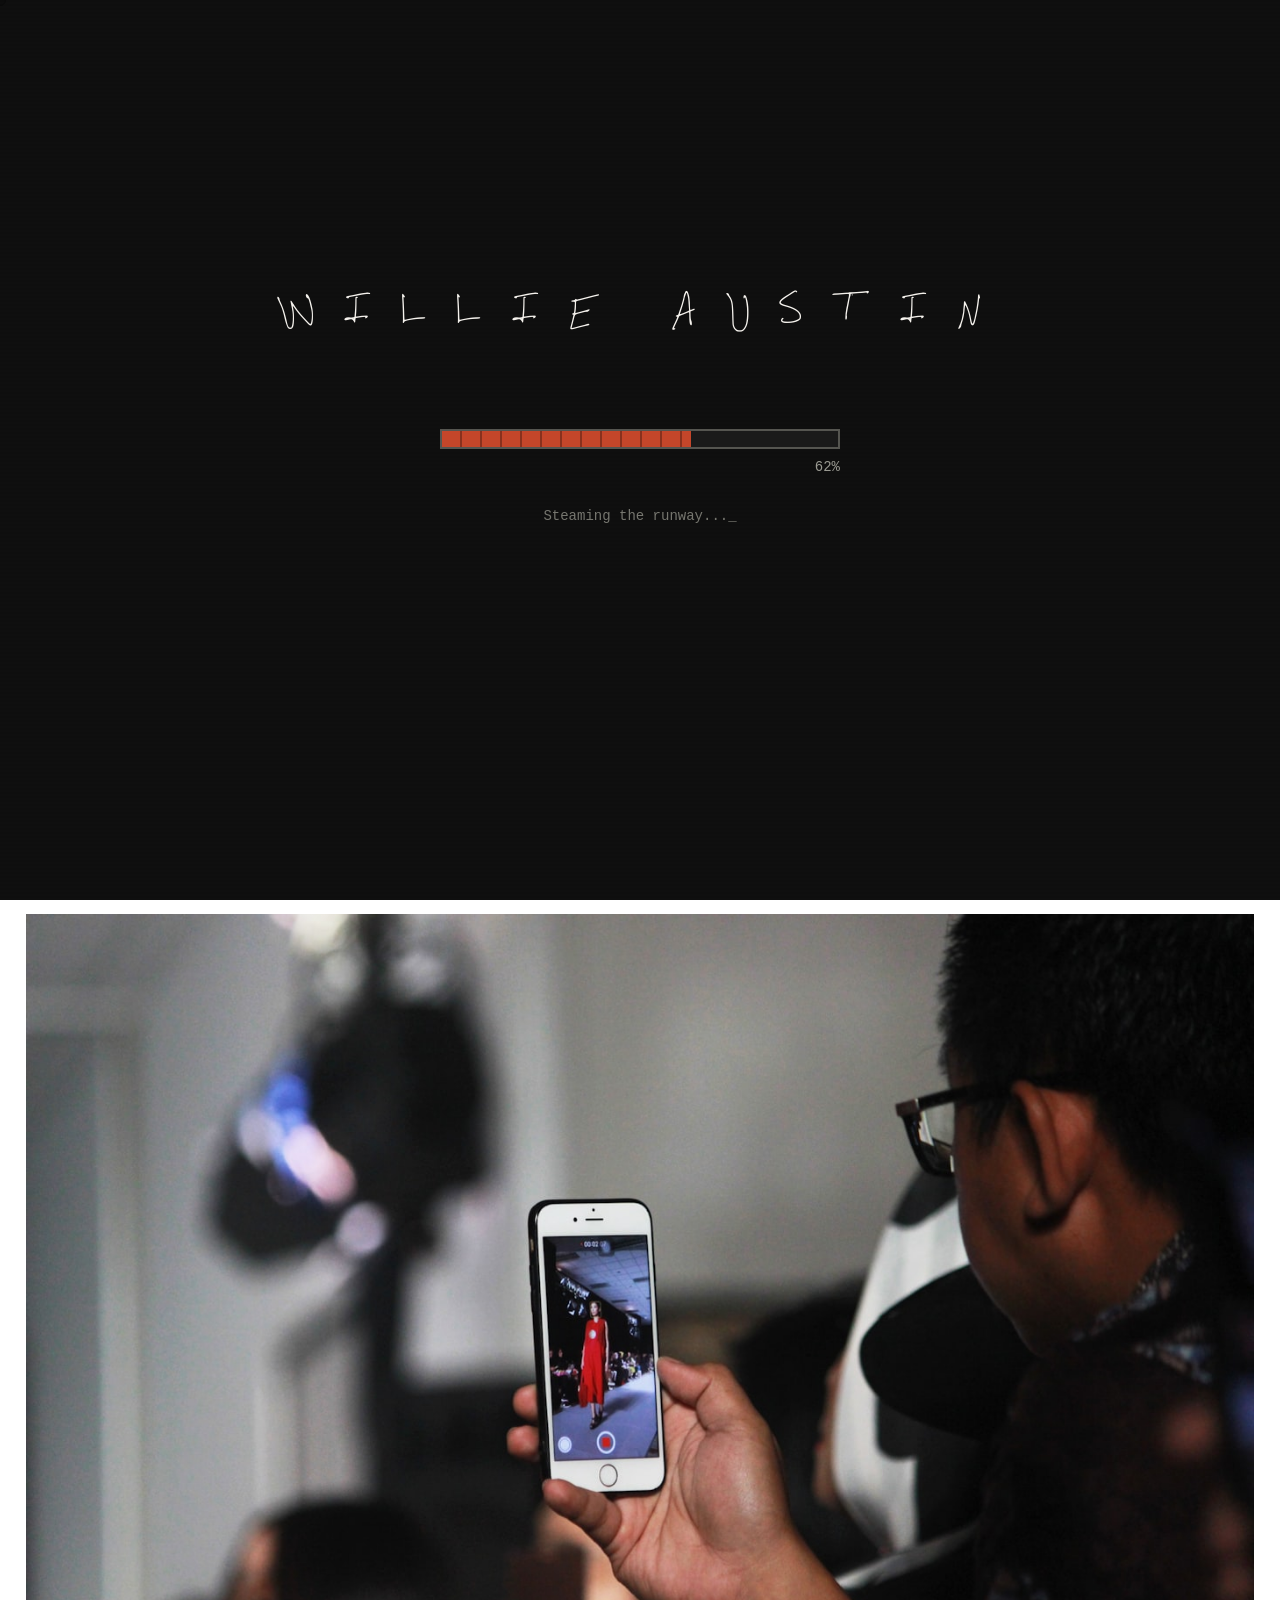
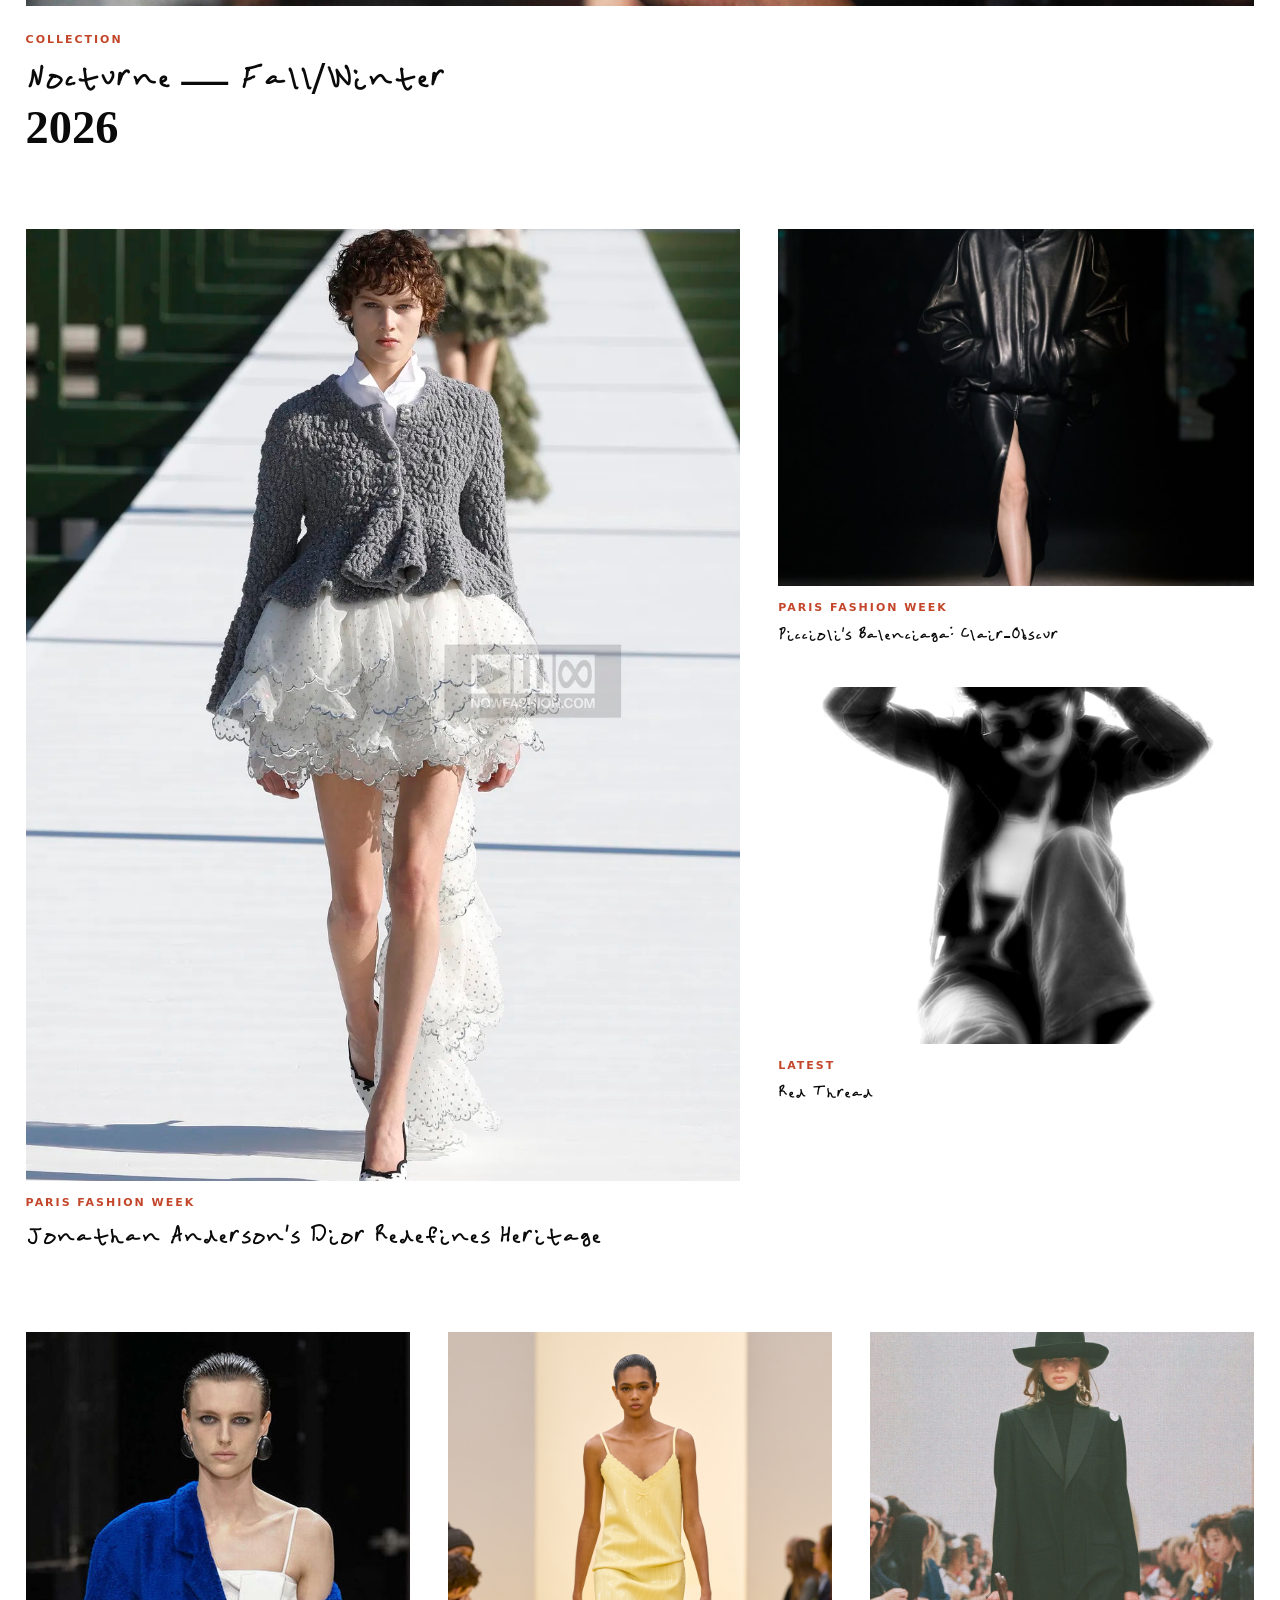
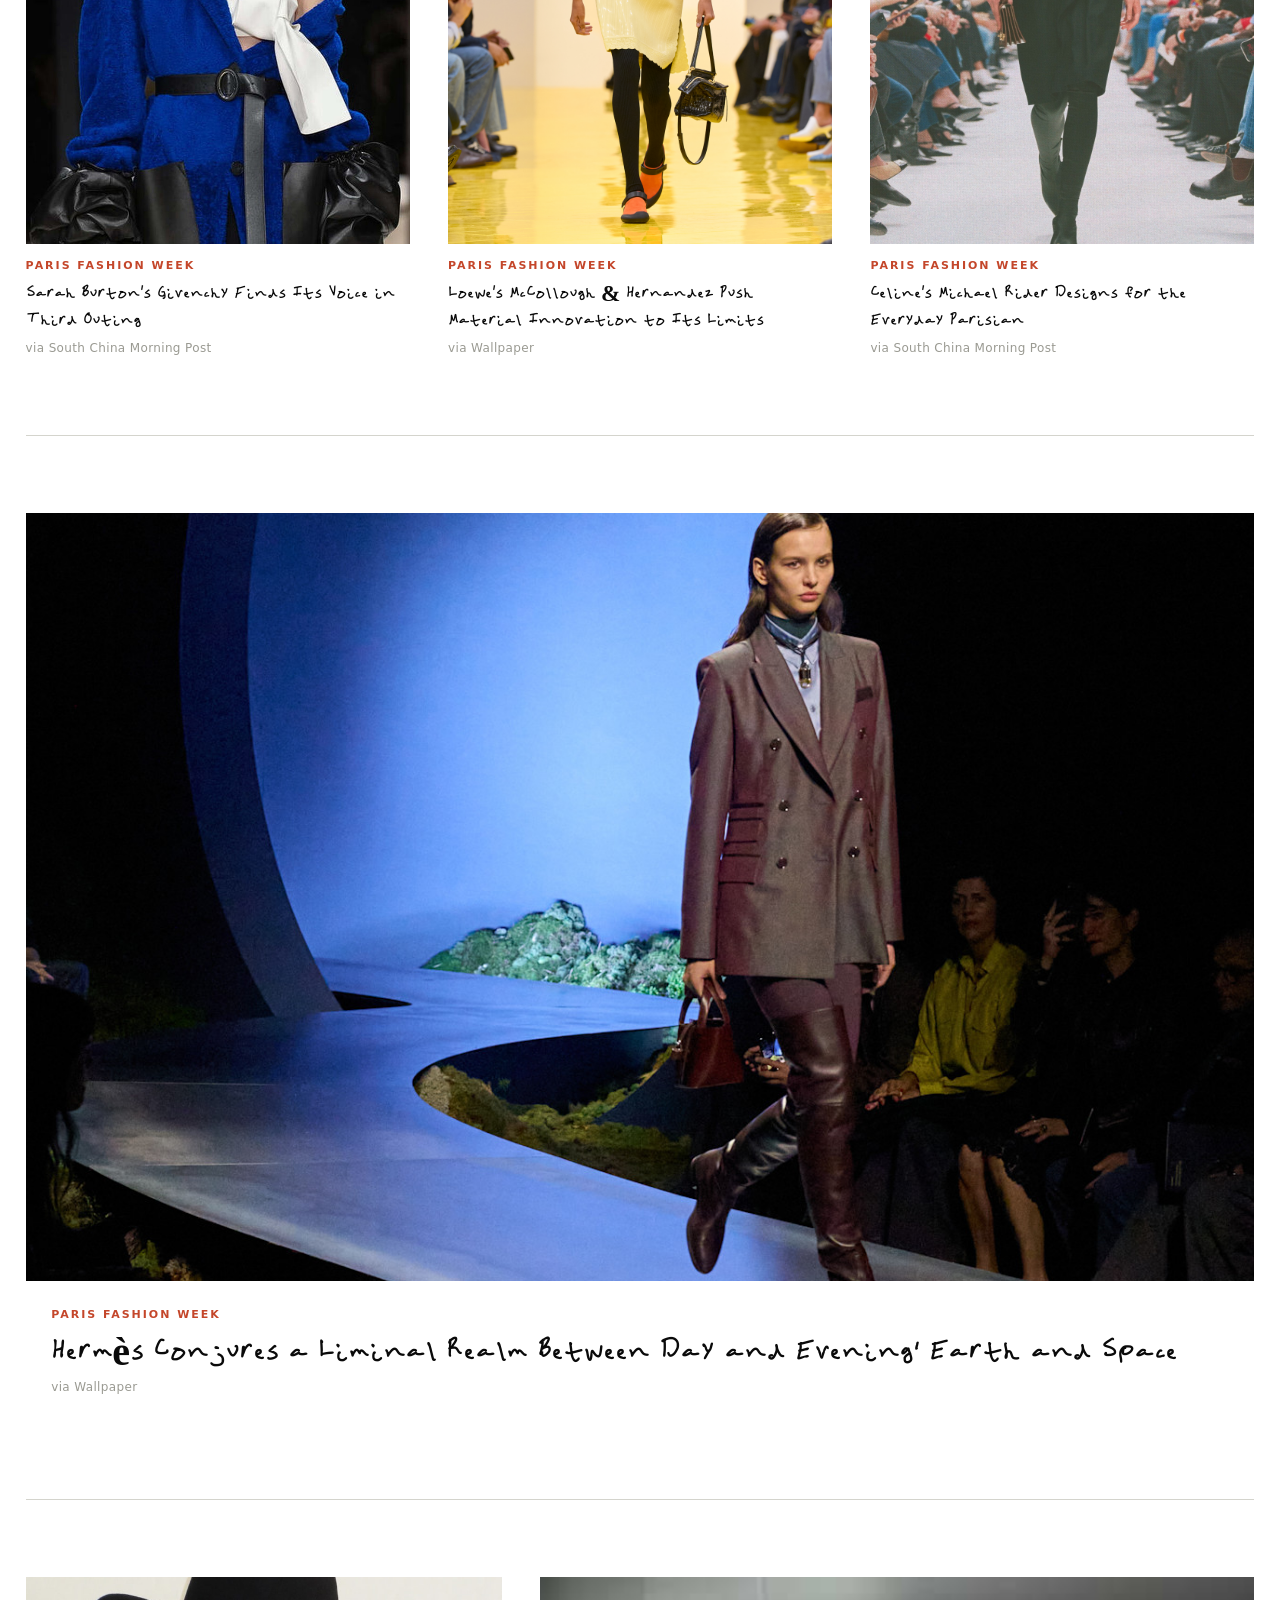
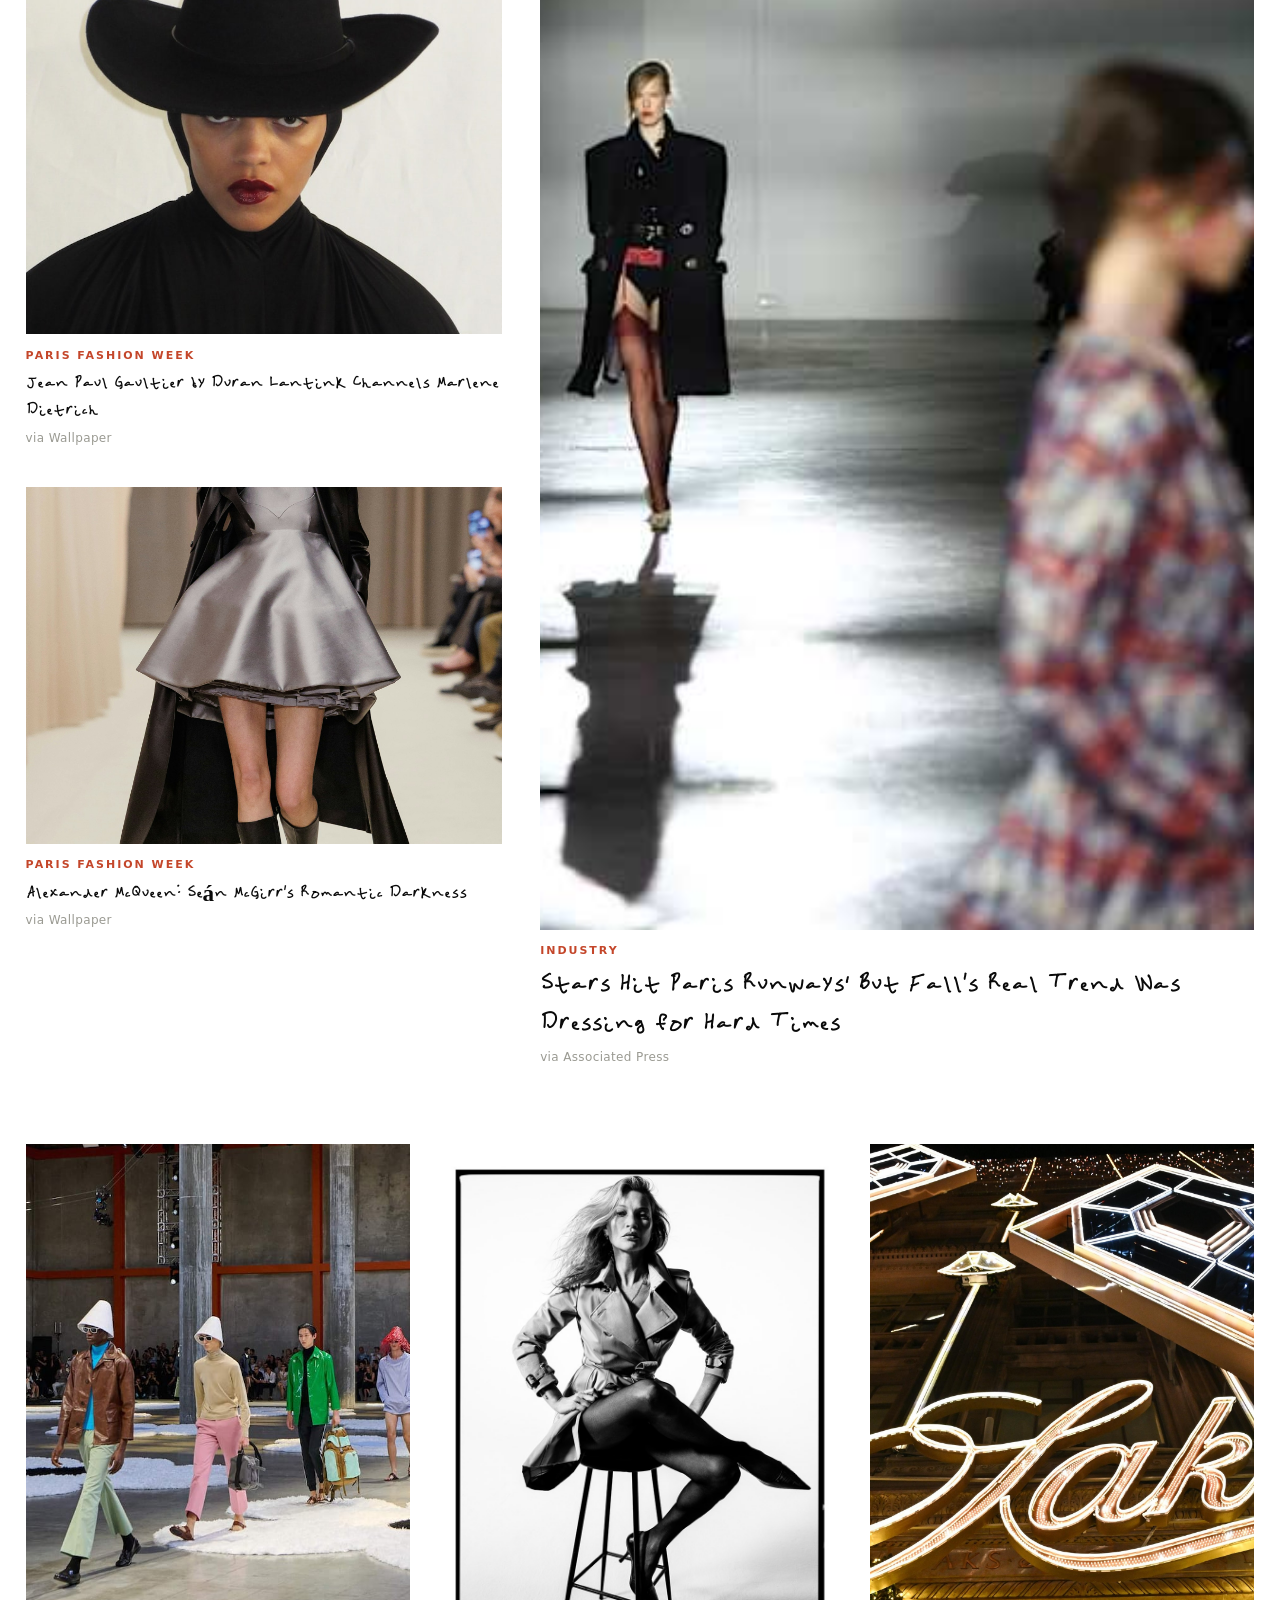
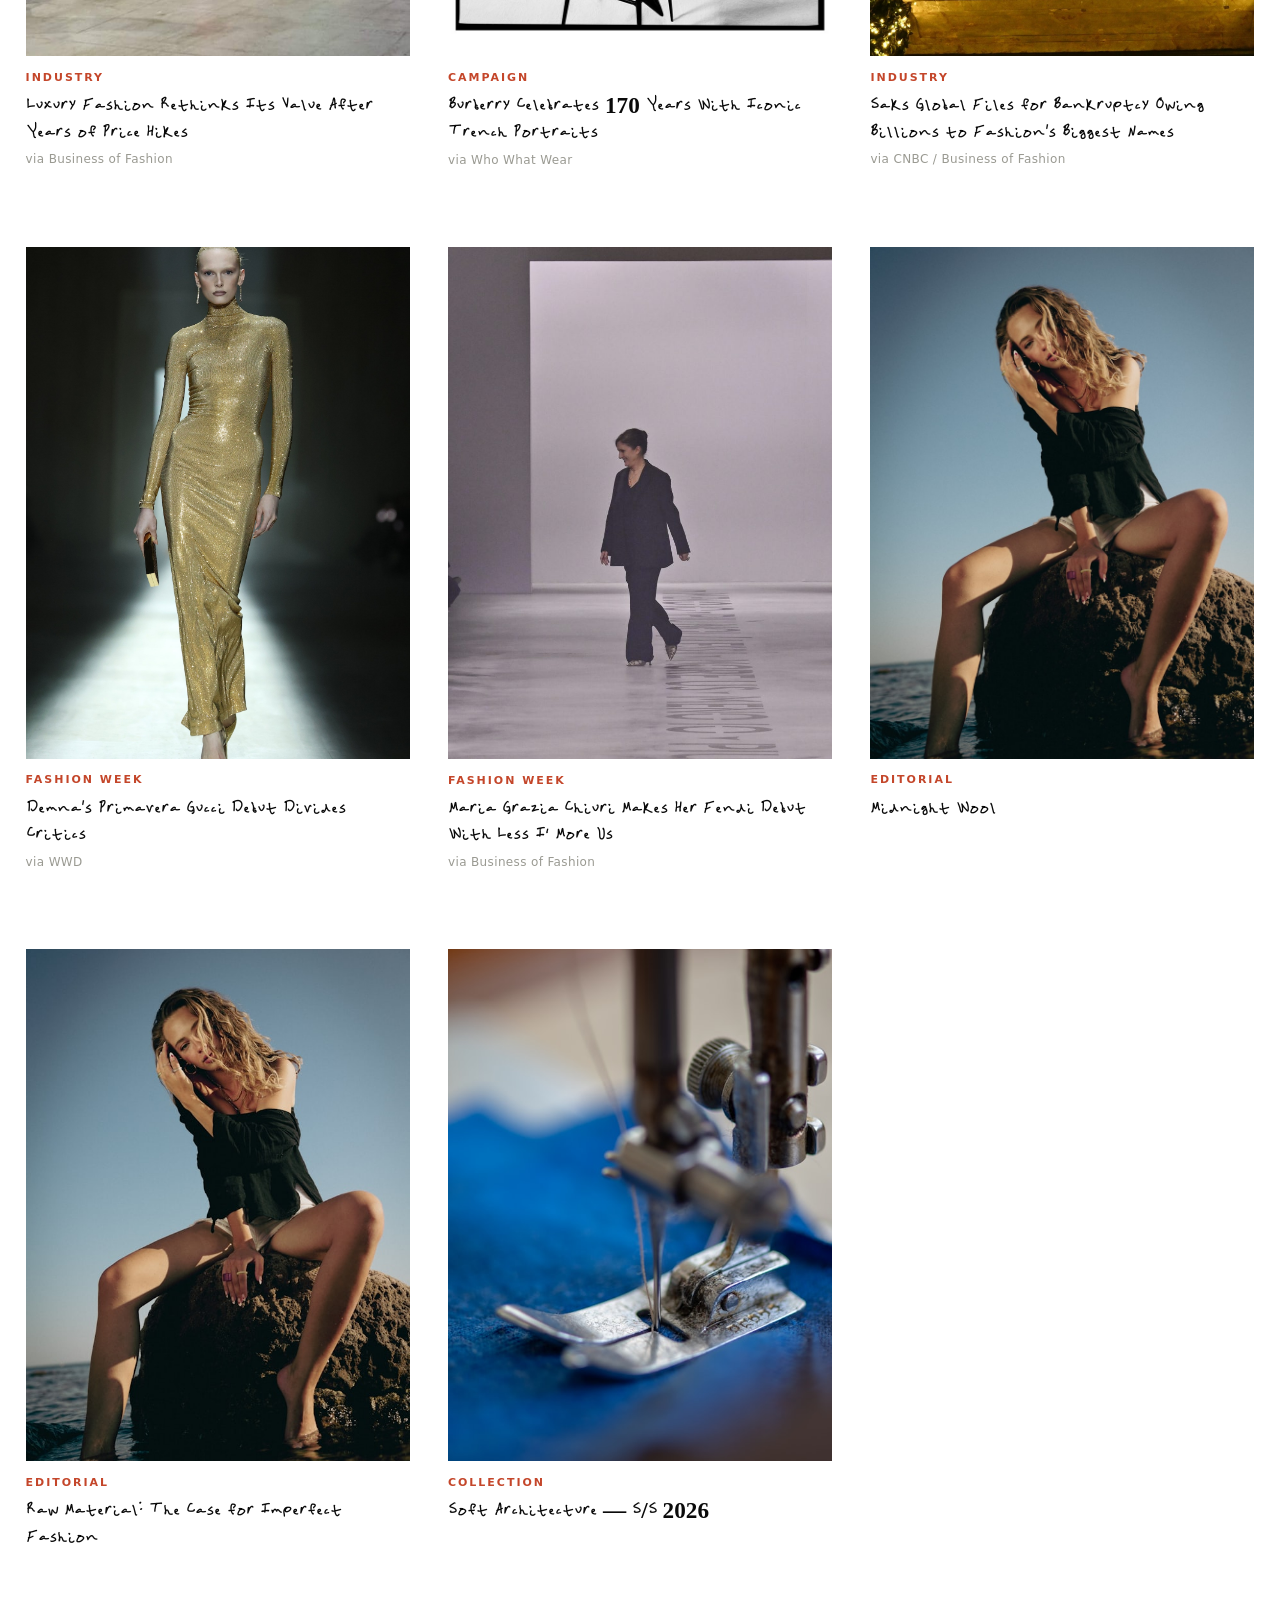
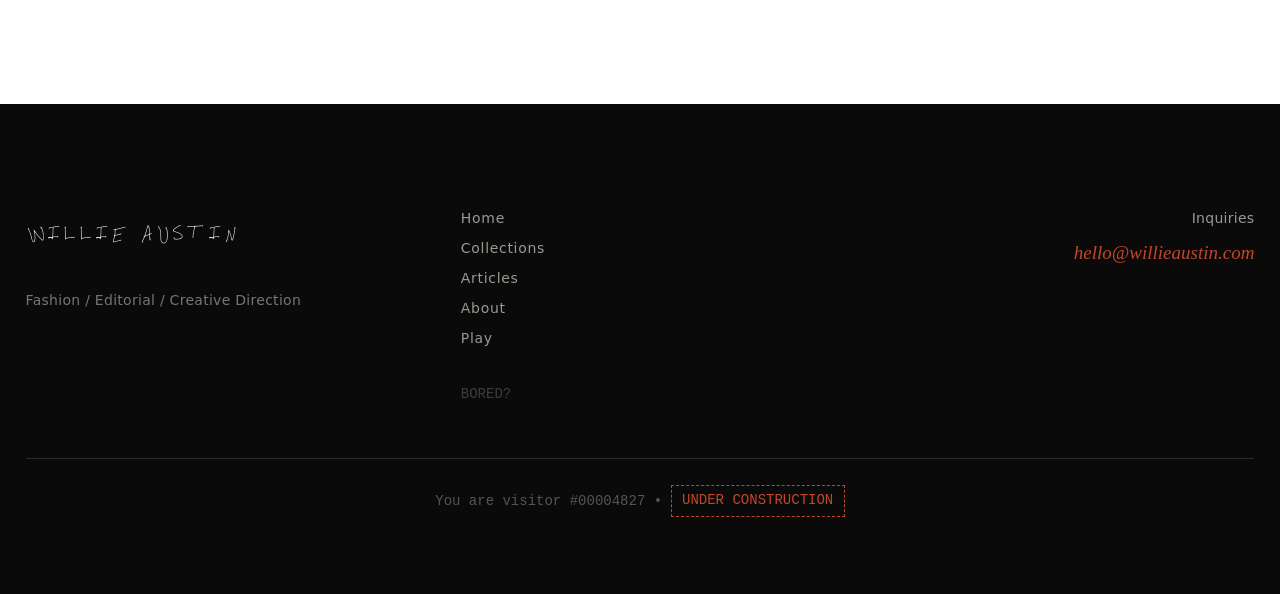
==== commit 7eb3222c: "Fix admin edits not showing on front-end homepage - Revert applyHpUpload to store file paths (not da" ====
--- a/index.html
+++ b/index.html
@@ -208,7 +208,7 @@
   <script src="js/cursor.js"></script>
   <script src="js/reveal.js"></script>
   <script src="js/transitions.js"></script>
-  <script src="js/content.js?v=2"></script>
+  <script src="js/content.js?v=3"></script>
   <script src="js/main.js"></script>
 </body>
 </html>
--- a/css/components.css
+++ b/css/components.css
@@ -15,12 +15,13 @@
   align-items: center;
   justify-content: space-between;
   transition: all var(--duration-normal) var(--ease-out);
-  mix-blend-mode: difference;
+  background: rgba(10, 10, 10, 0.7);
+  backdrop-filter: blur(8px);
+  -webkit-backdrop-filter: blur(8px);
 }
 
 .masthead.scrolled {
   background: rgba(10, 10, 10, 0.95);
-  mix-blend-mode: normal;
   backdrop-filter: blur(10px);
   -webkit-backdrop-filter: blur(10px);
   padding: calc(var(--space-xs) * 0.75) var(--space-md);
@@ -32,7 +33,7 @@
   font-size: clamp(0.875rem, 1.25vw, 1.125rem);
   text-transform: uppercase;
   letter-spacing: 0.15em;
-  color: var(--color-paper);
+  color: #ffffff;
 }
 
 .masthead__nav {
@@ -47,7 +48,7 @@
   font-weight: 600;
   letter-spacing: 0.15em;
   text-transform: uppercase;
-  color: var(--color-paper);
+  color: #ffffff;
   position: relative;
   padding: 0.25em 0;
 }
@@ -59,7 +60,7 @@
   left: 50%;
   right: 50%;
   height: 1px;
-  background: var(--color-paper);
+  background: #ffffff;
   transition: all var(--duration-normal) var(--ease-out);
 }
 
--- a/css/animations.css
+++ b/css/animations.css
@@ -142,7 +142,8 @@
   width: 12px;
   height: 12px;
   border-radius: 50%;
-  border: 1.5px solid var(--color-paper);
+  border: 1.5px solid #0a0a0a;
+  background: rgba(10, 10, 10, 0.15);
   pointer-events: none;
   z-index: var(--z-cursor);
   transform: translate(-50%, -50%);
@@ -150,7 +151,6 @@
               height var(--duration-fast) var(--ease-out),
               border-color var(--duration-fast) ease,
               background var(--duration-fast) ease;
-  mix-blend-mode: difference;
 }
 
 .custom-cursor.hovering {
